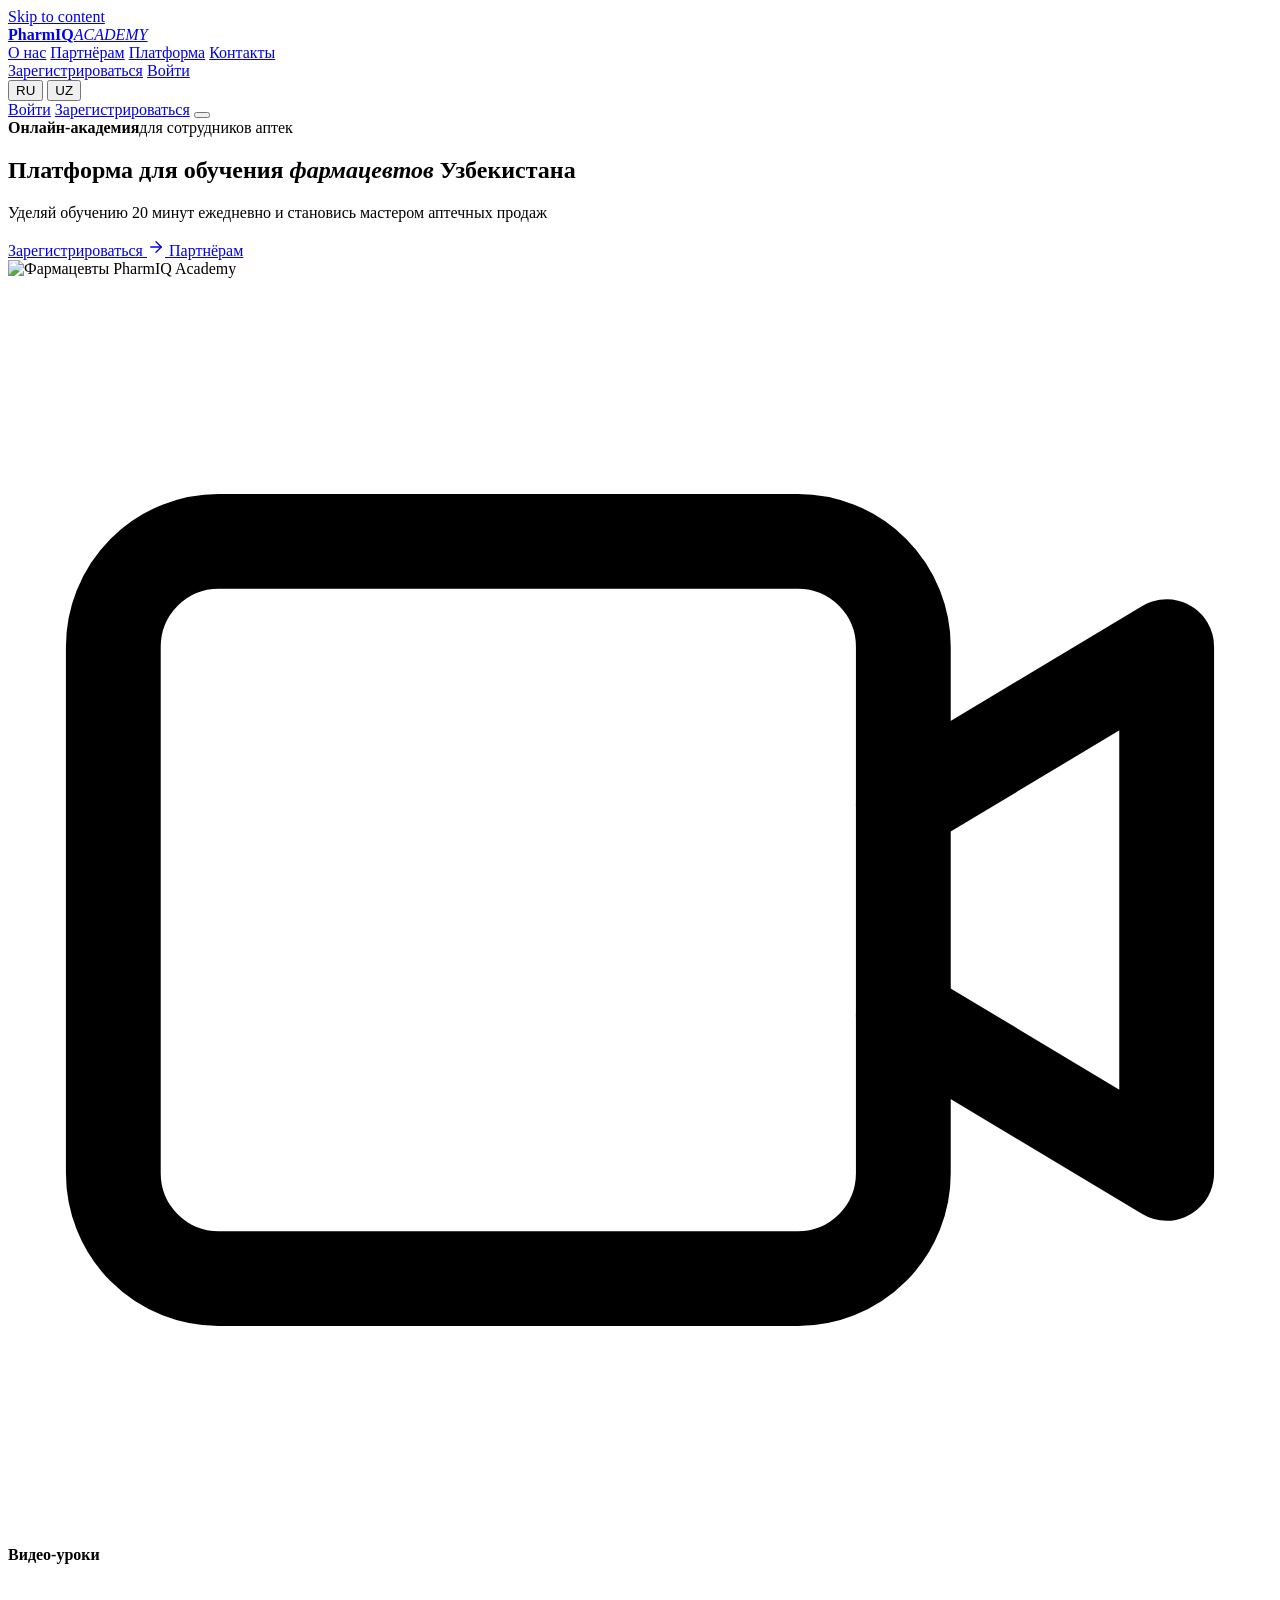
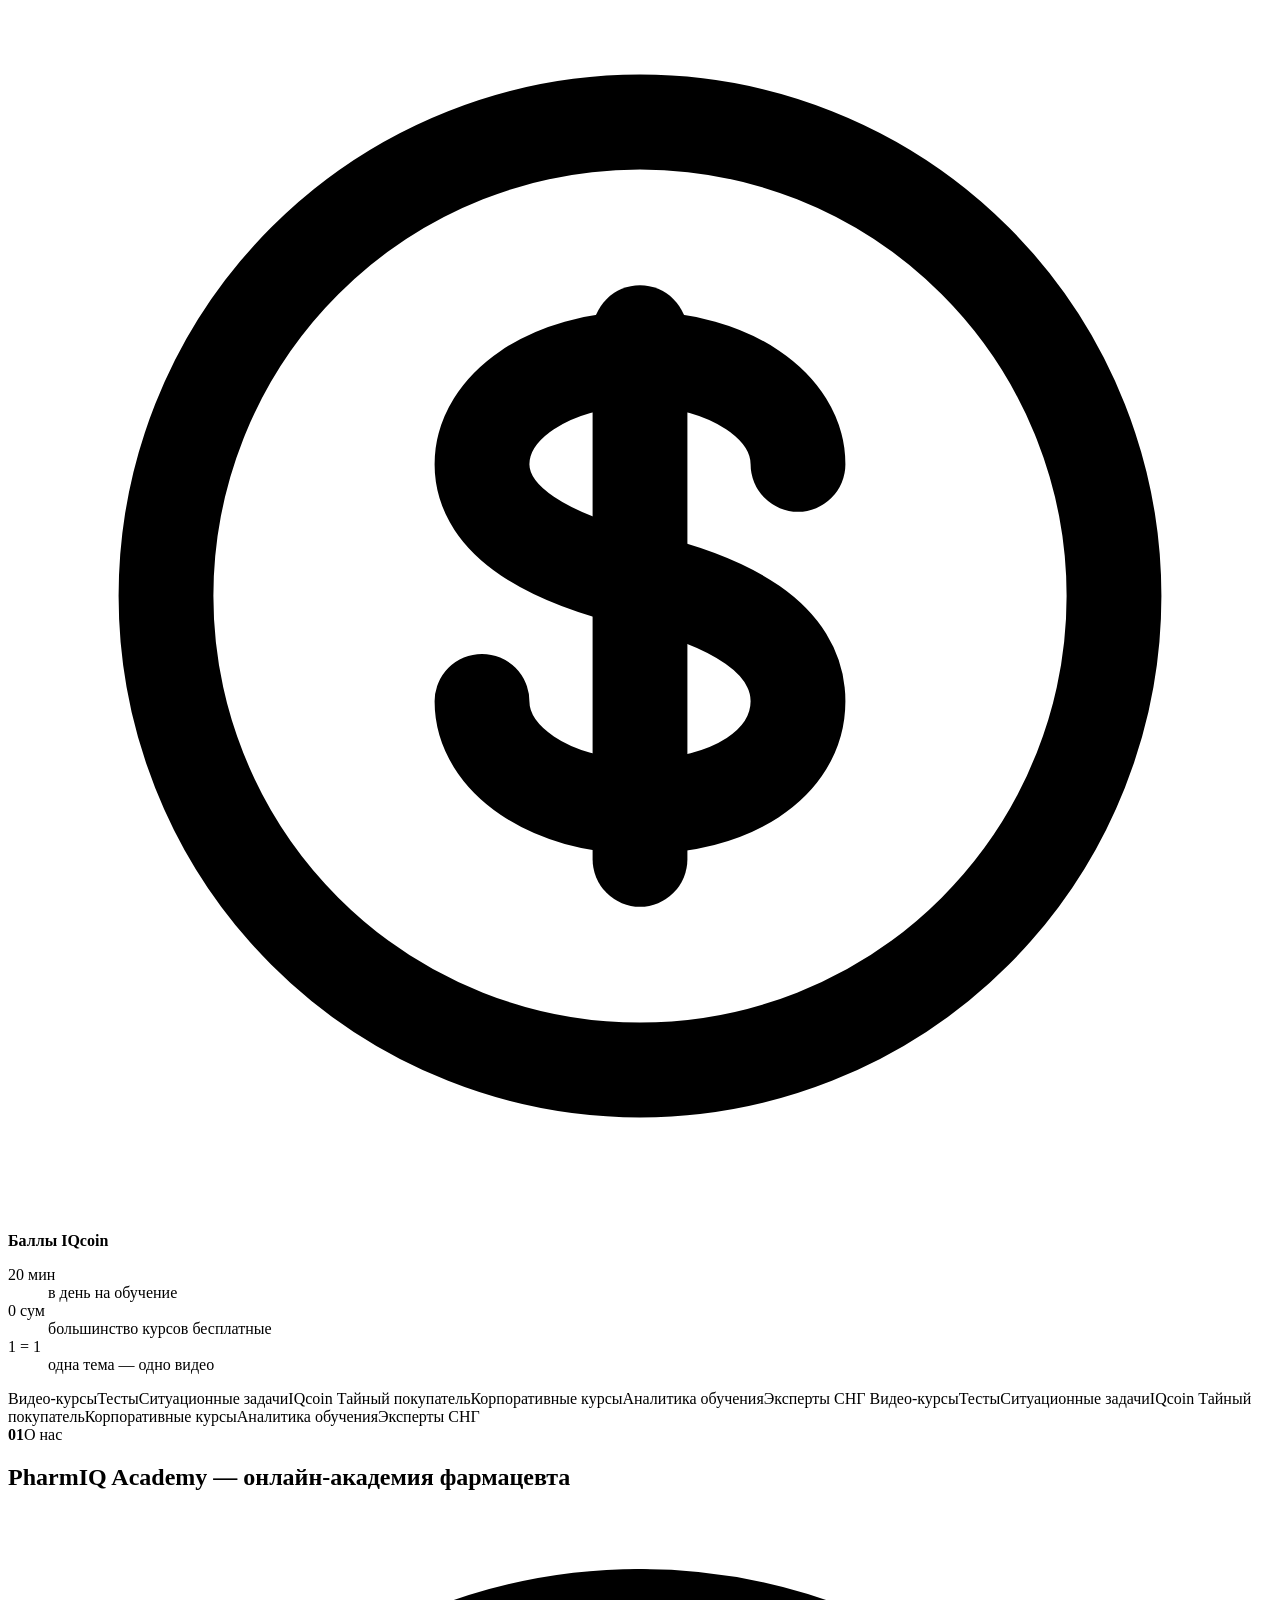
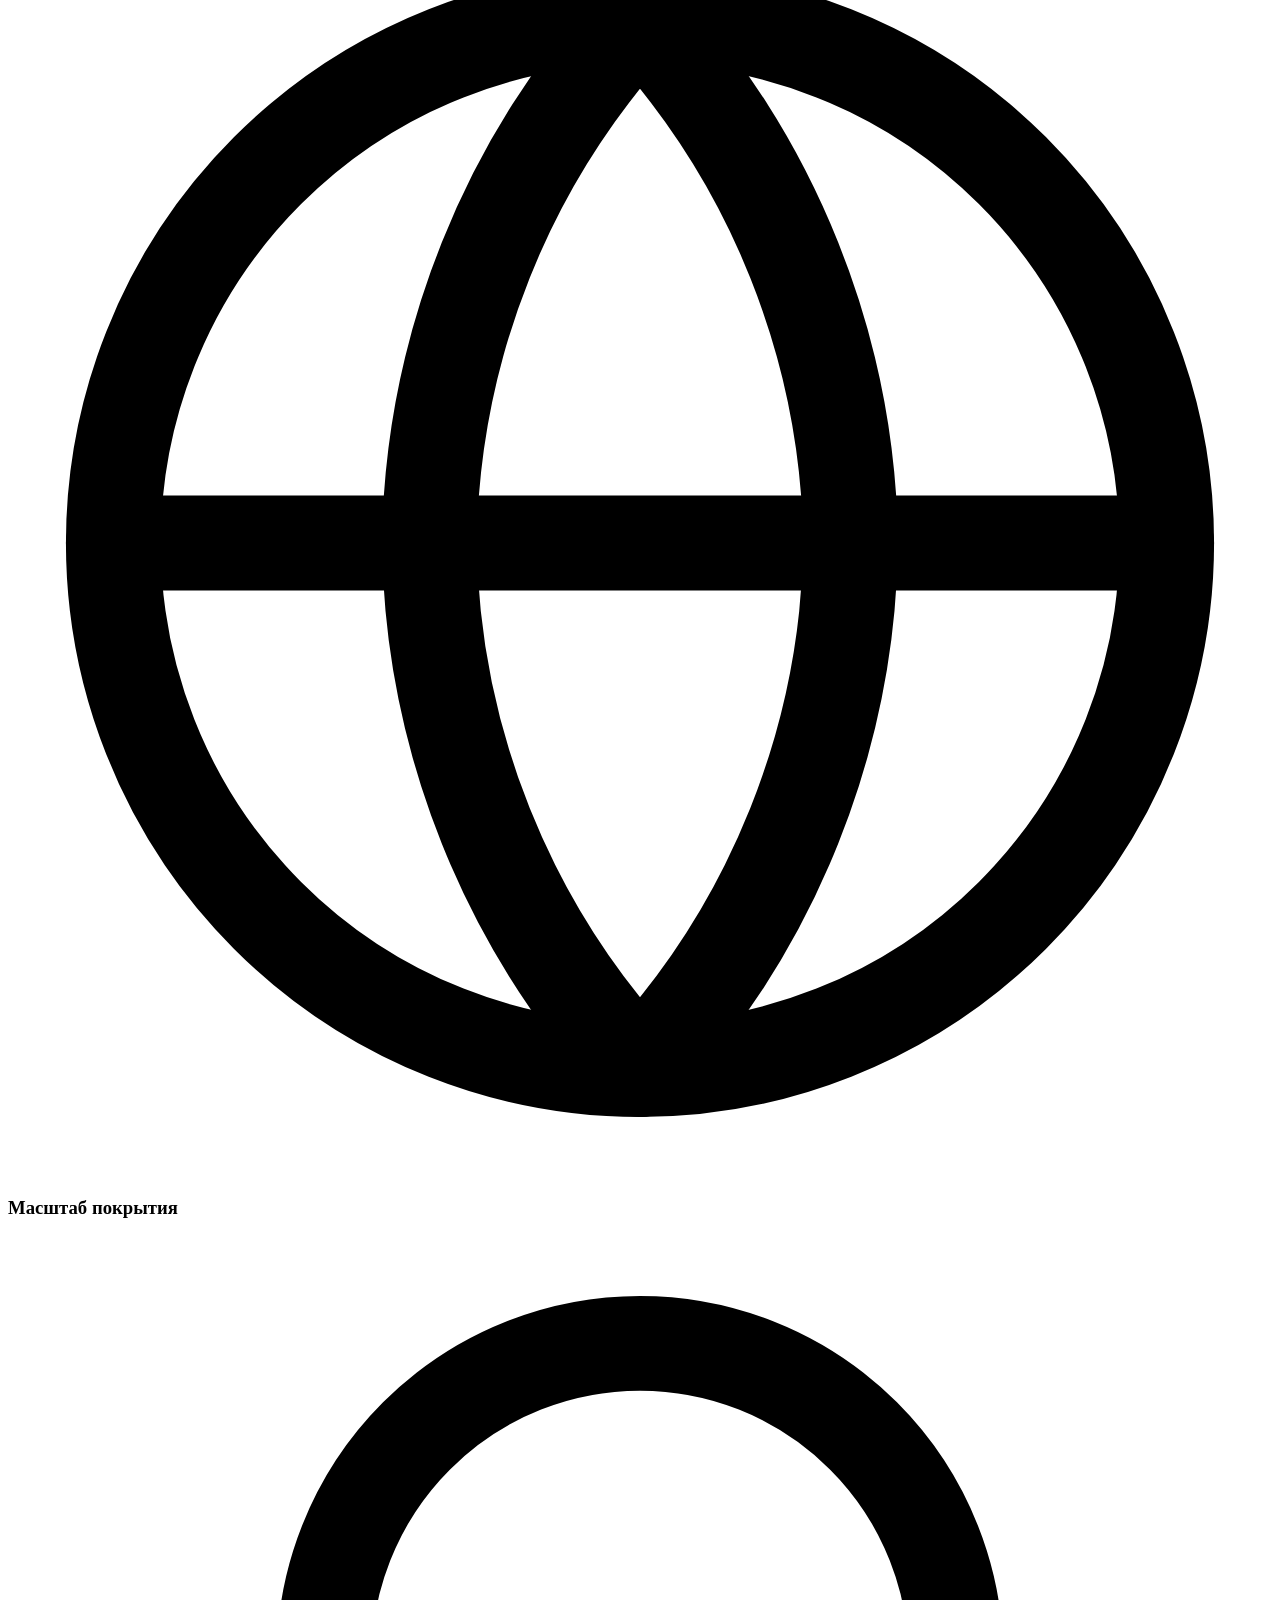
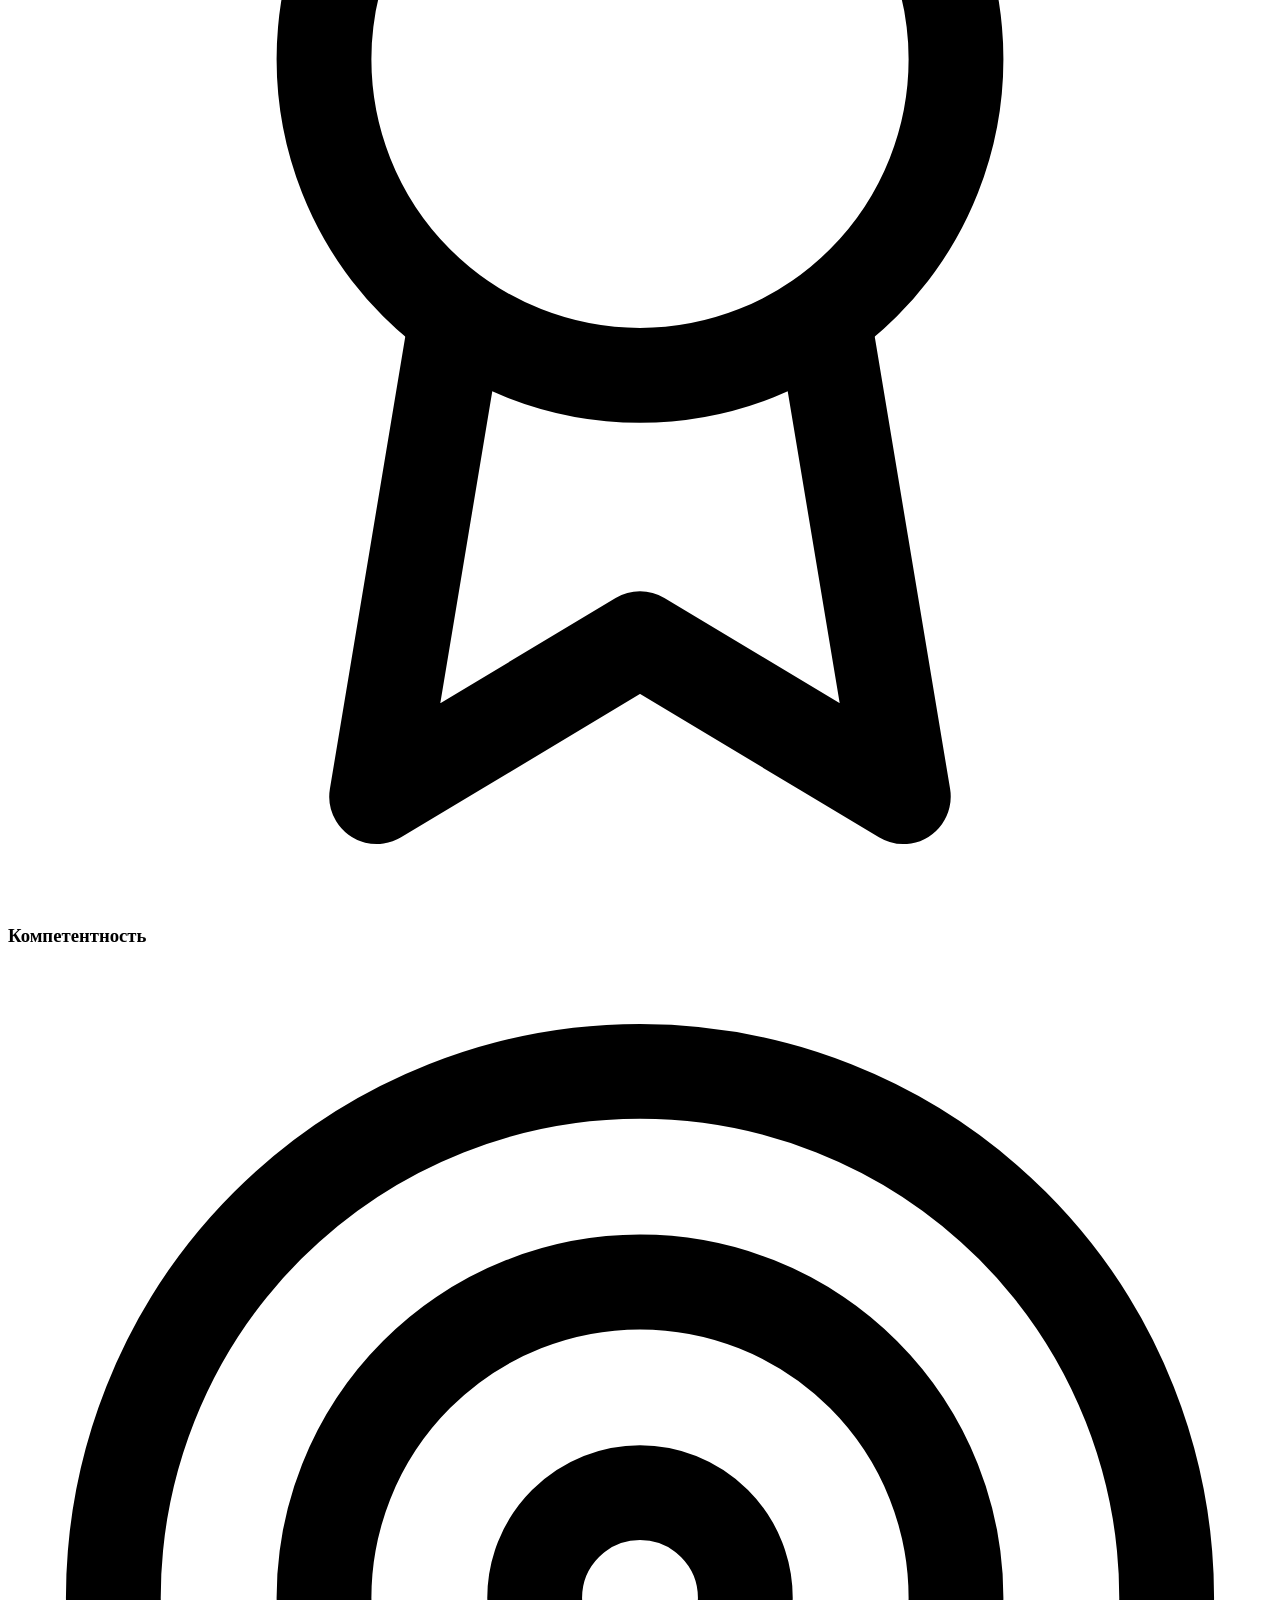
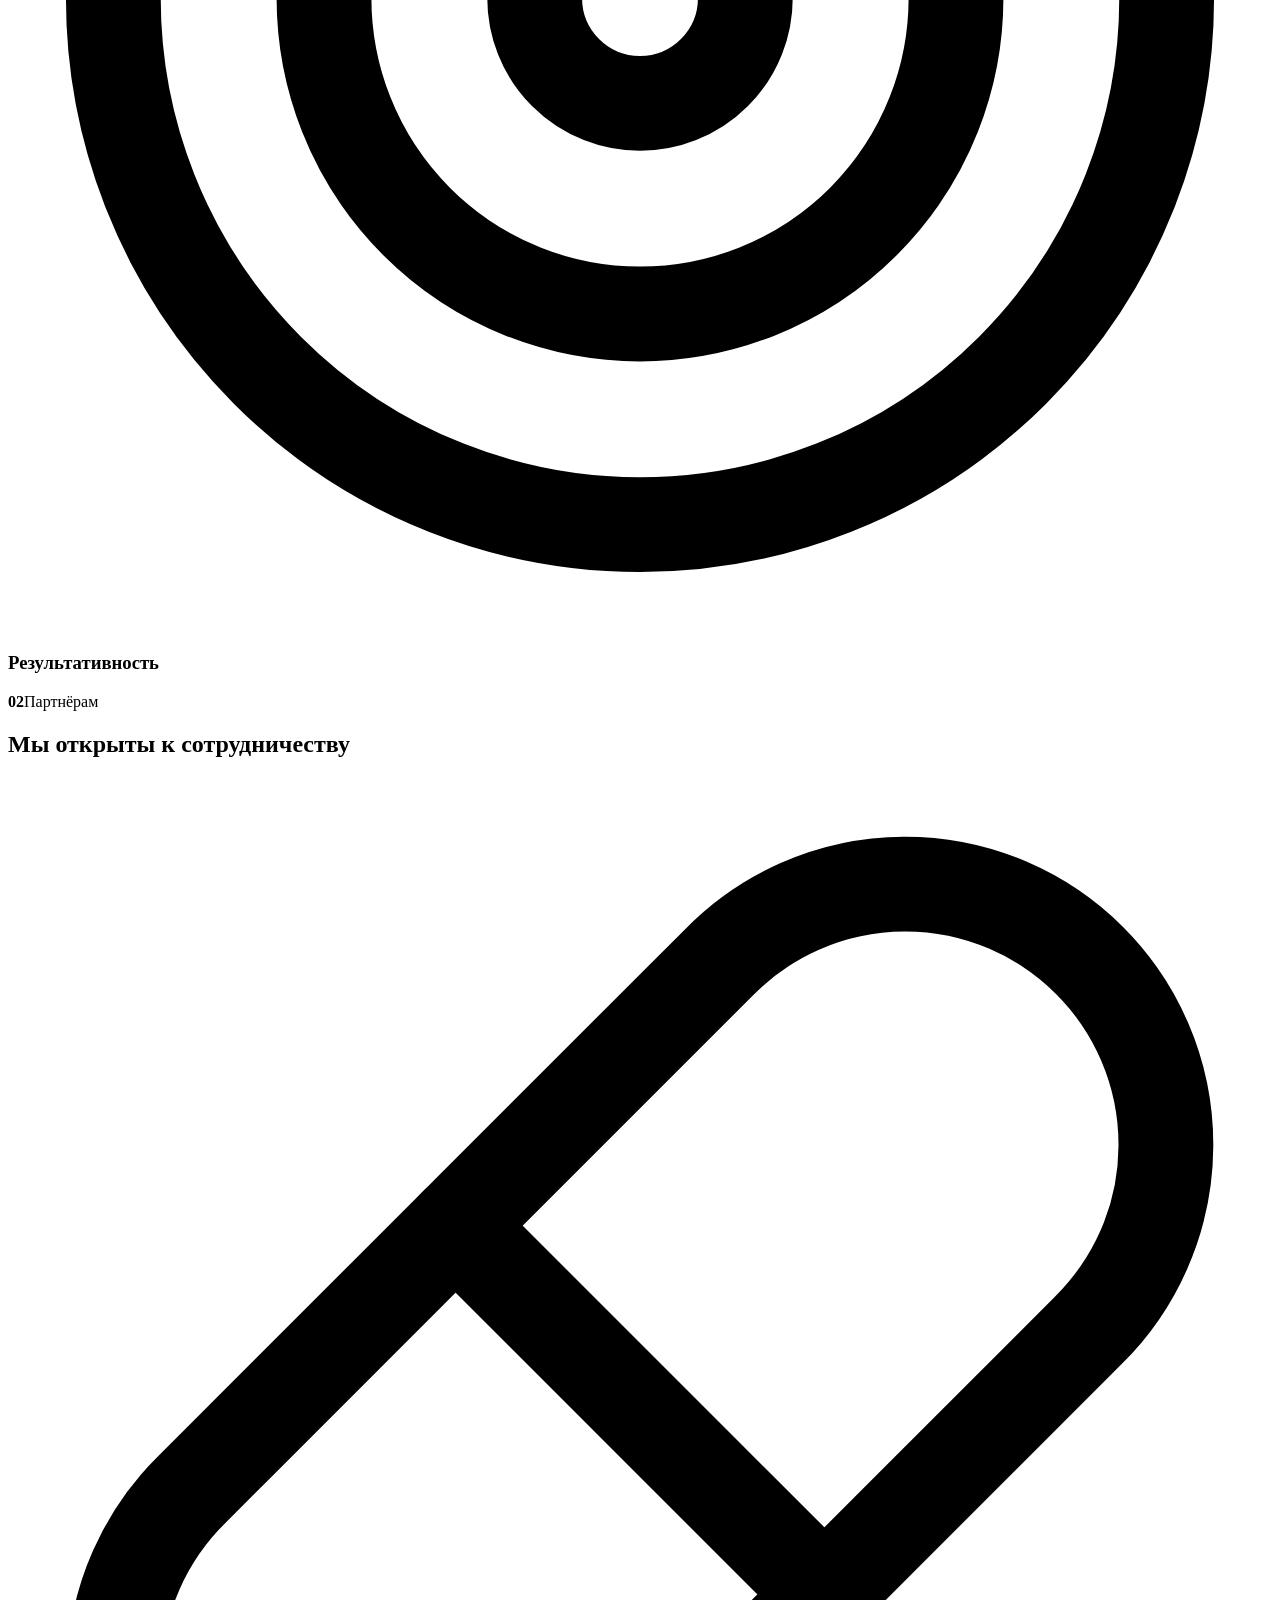
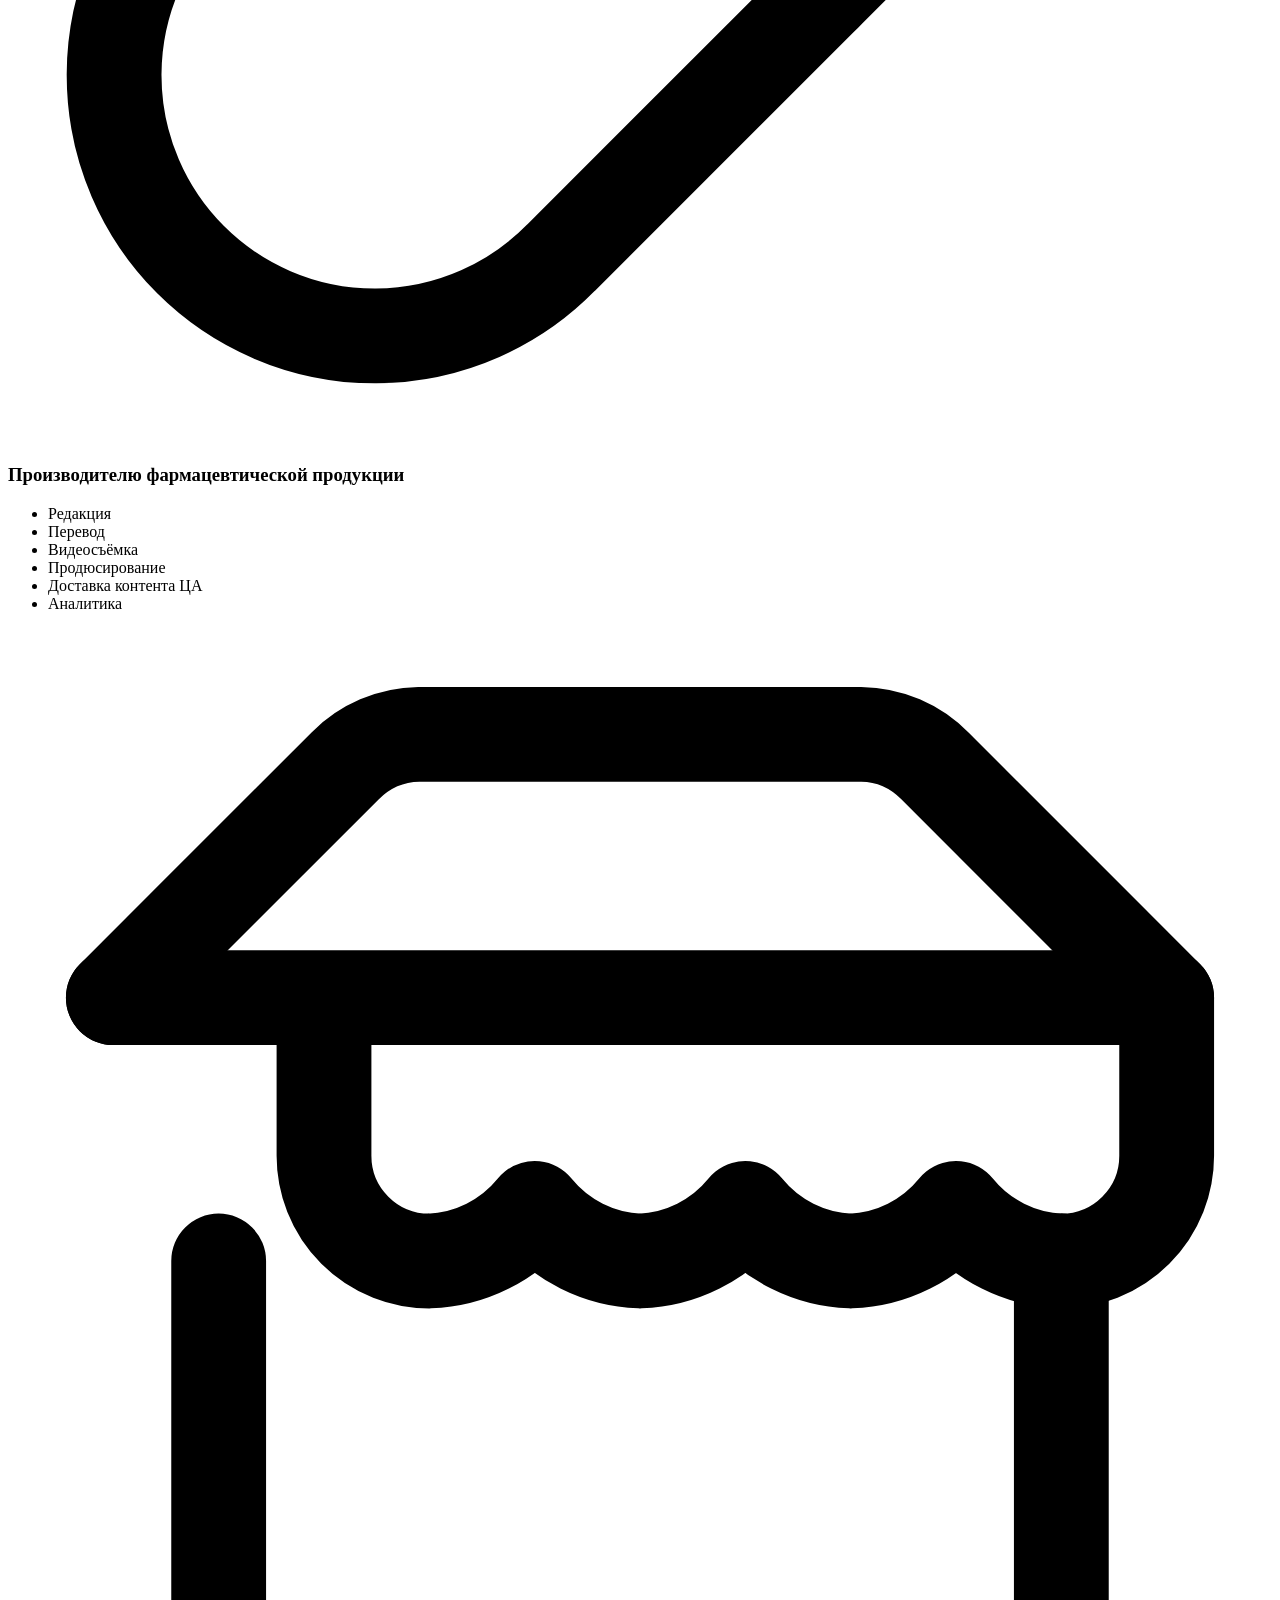
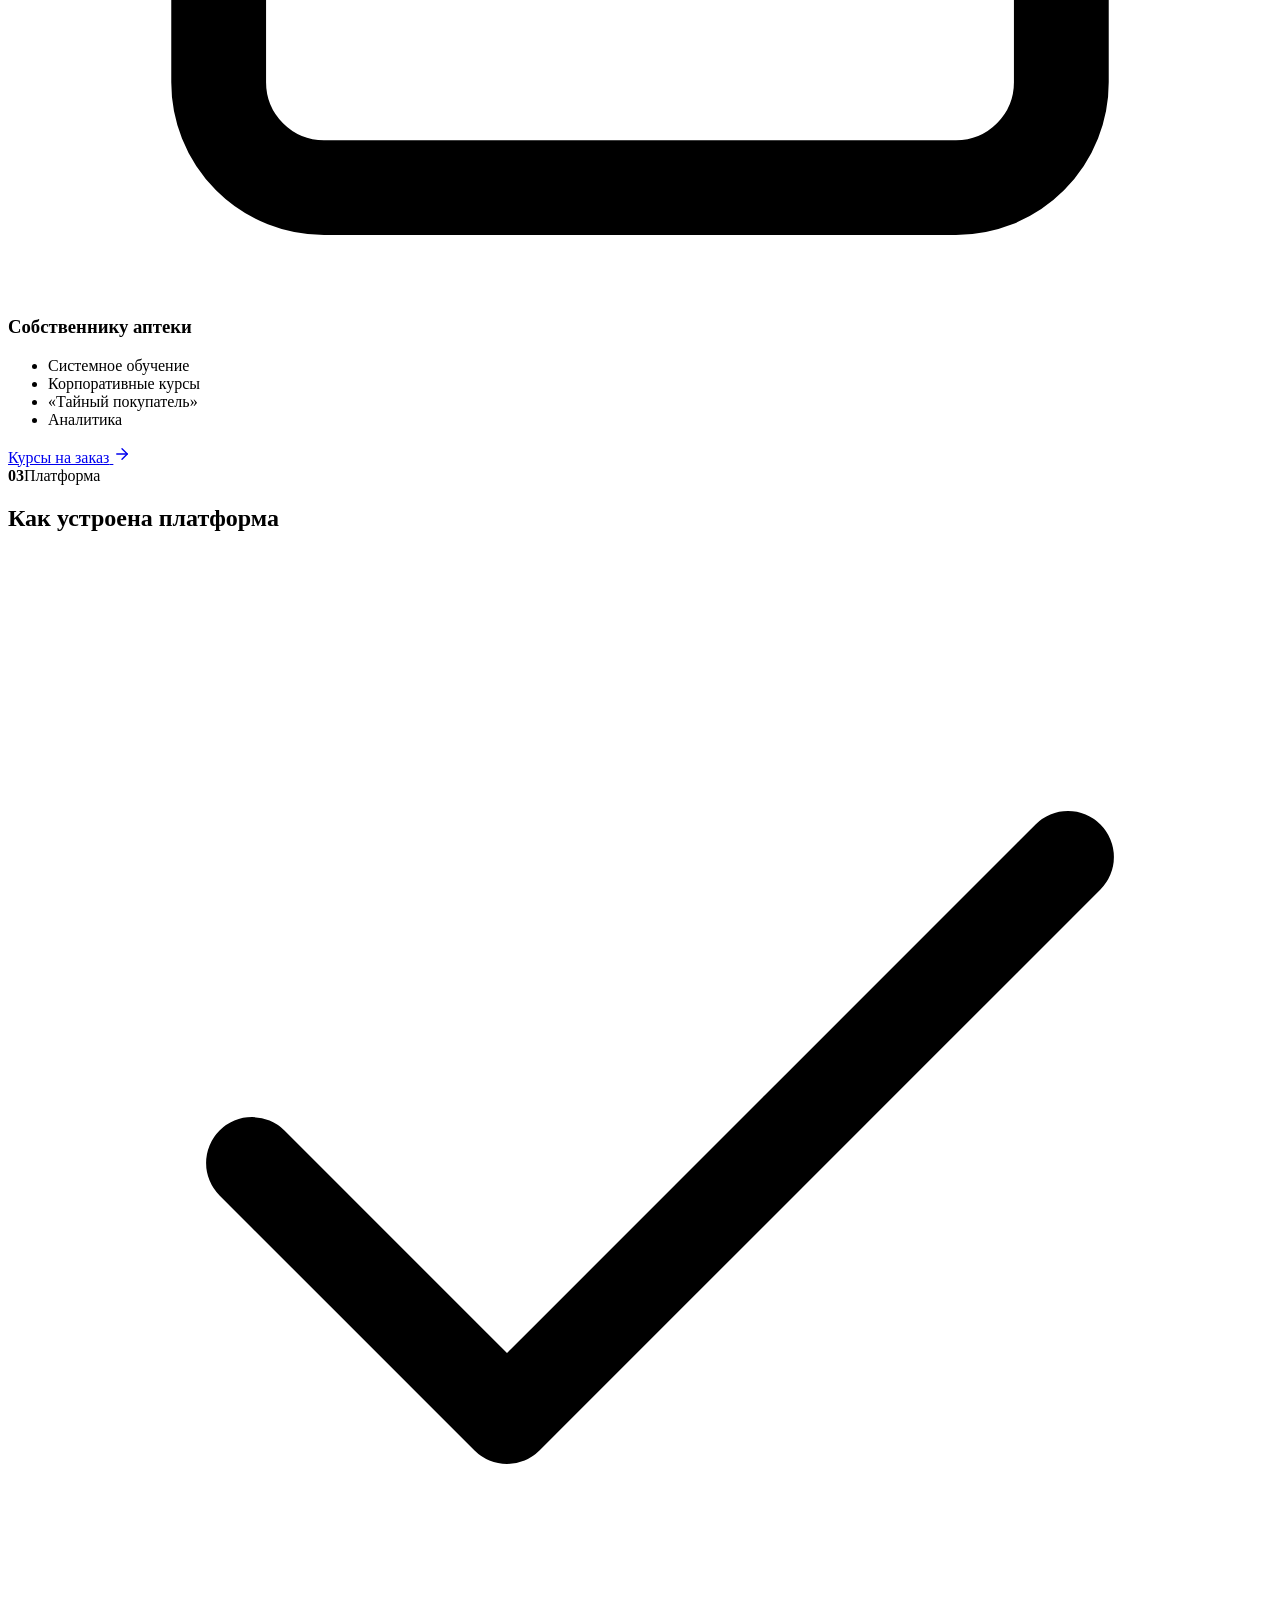
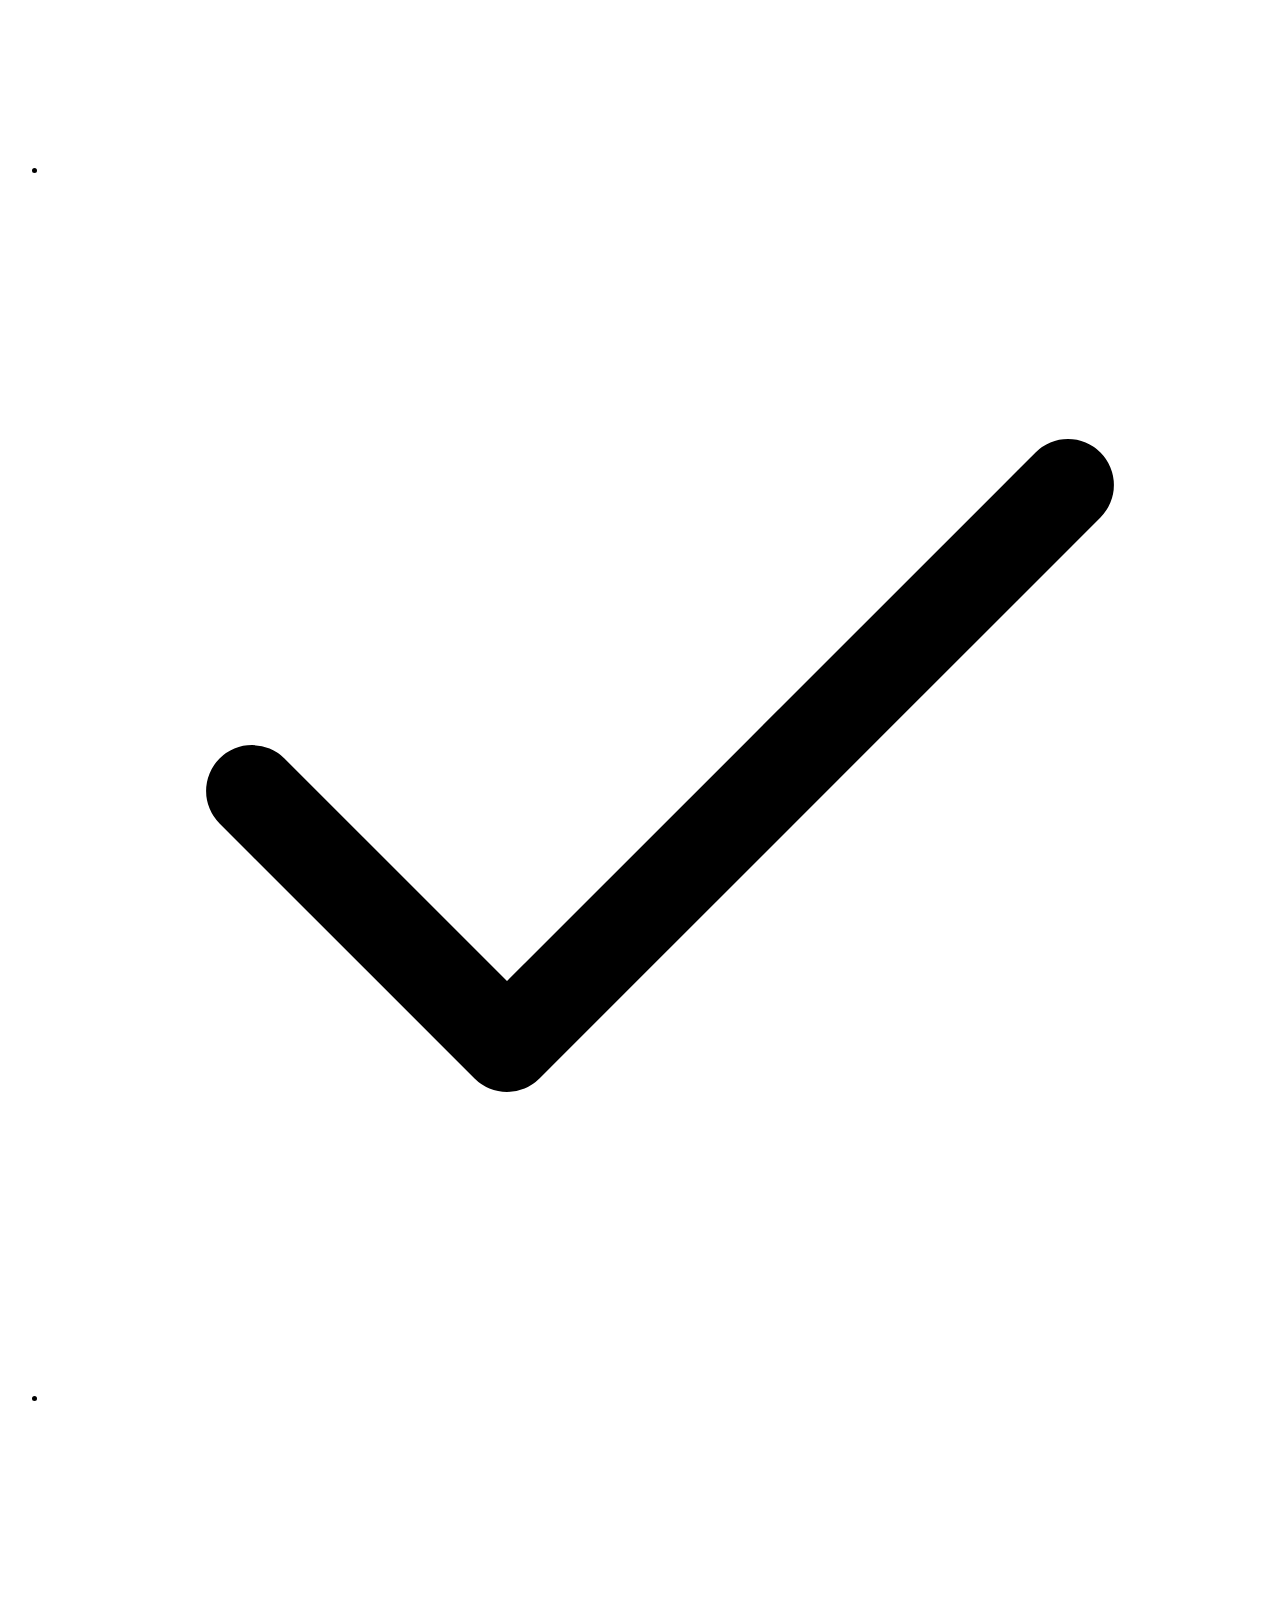
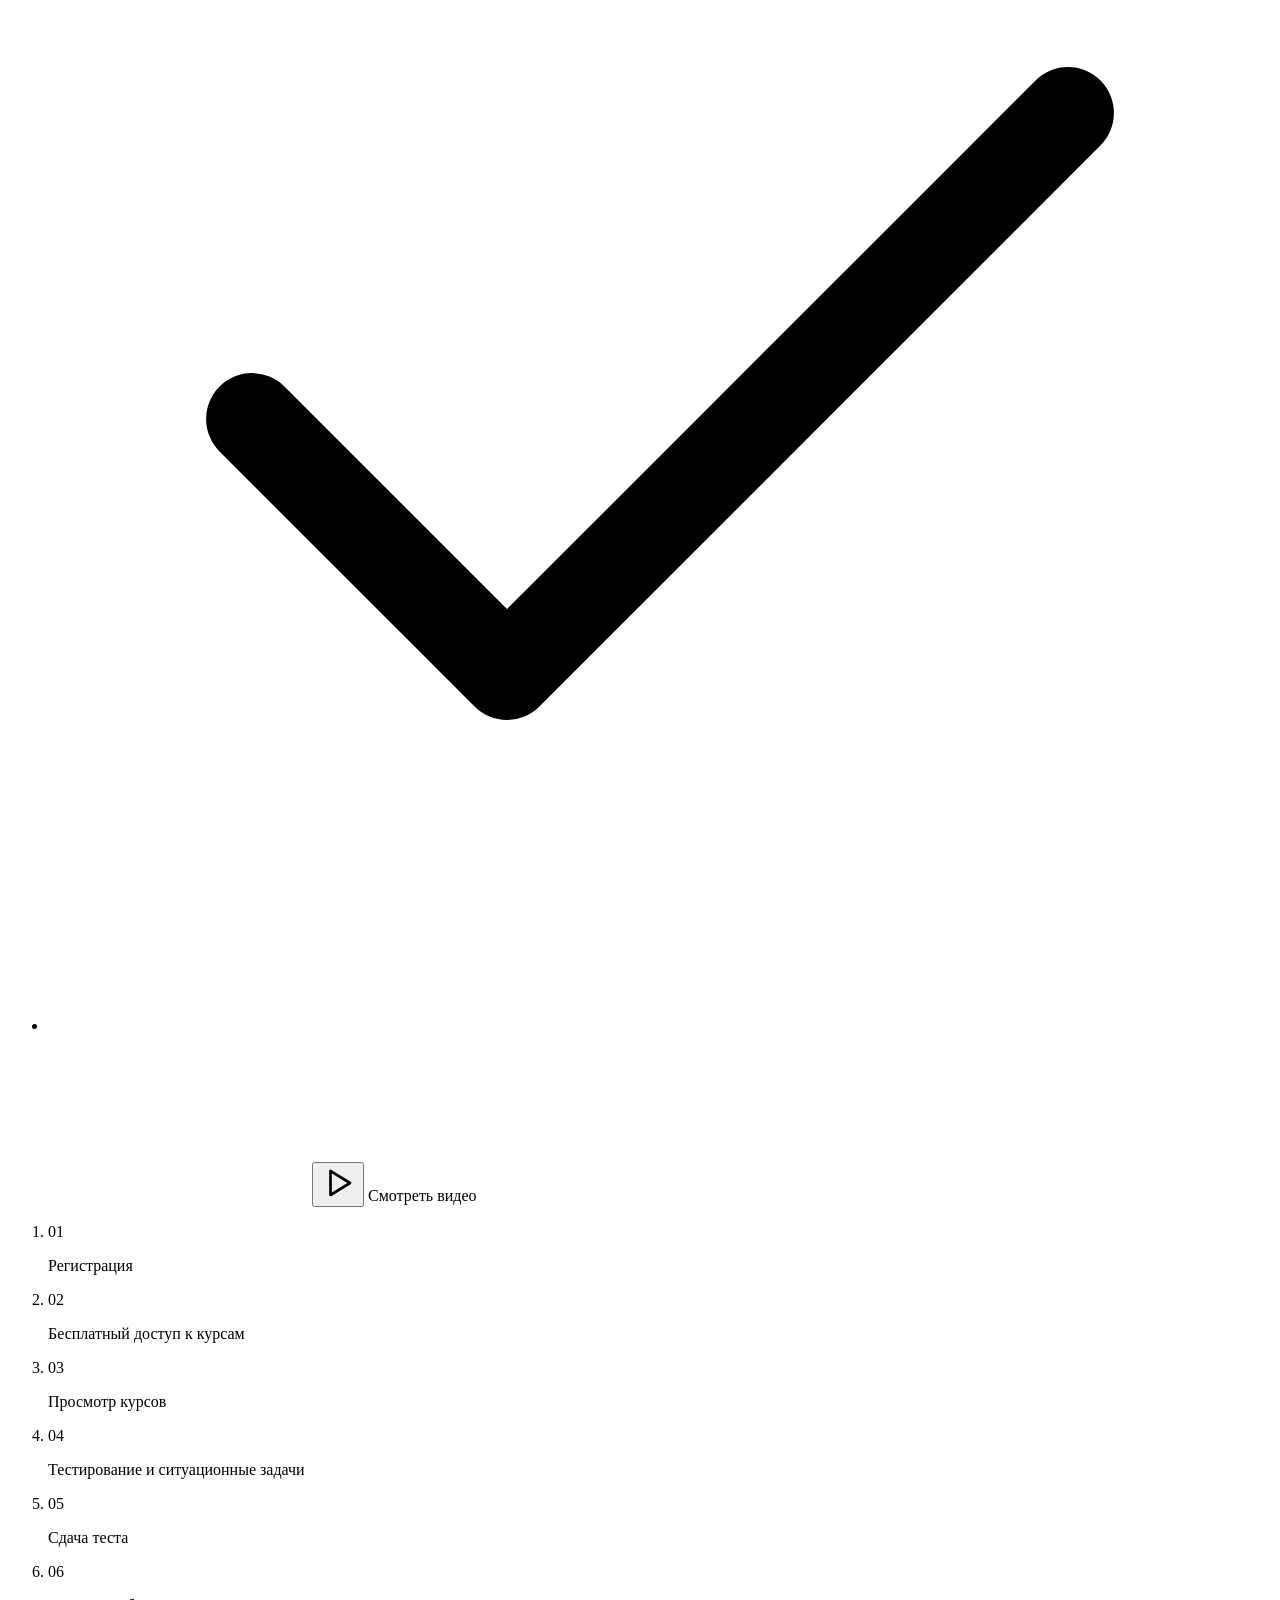
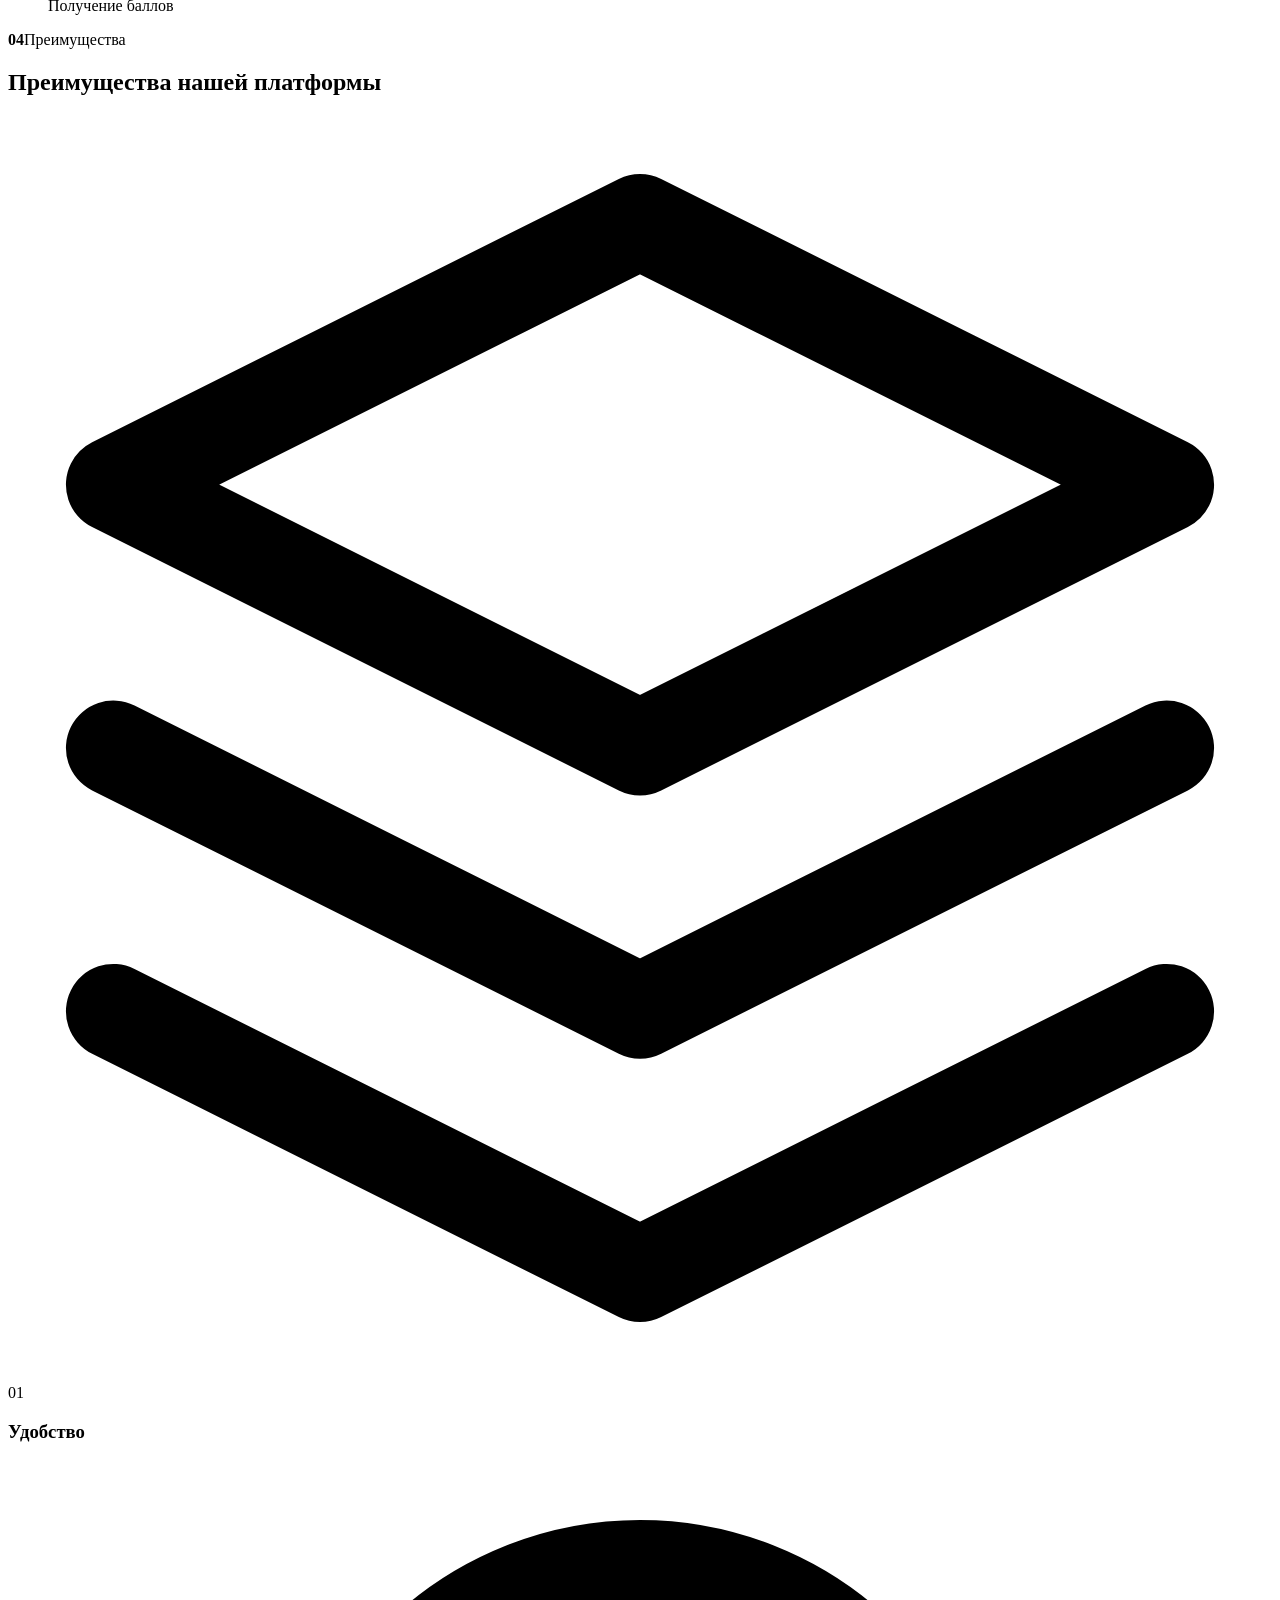
==== landing/index.html @ 782dbfab "Лендинг PharmIQ Academy: статичный сайт в landing/ Новый сайт вместо pharmiq.uz: весь контент старог" ====
<!DOCTYPE html>
<html lang="ru">
<head>
  <meta charset="UTF-8" />
  <meta name="viewport" content="width=device-width, initial-scale=1" />
  <title data-i18n="meta.title">PharmIQ Academy — платформа для обучения провизоров и фармацевтов Узбекистана</title>
  <meta name="description" data-i18n-attr="content:meta.desc" content="PharmIQ Academy — первая в Узбекистане онлайн-платформа для обучения сотрудников аптек. Бесплатные видео-курсы, тесты и баллы IQcoin." />
  <meta name="theme-color" content="#0B0B10" media="(prefers-color-scheme: dark)" />
  <meta name="theme-color" content="#F6F7FB" media="(prefers-color-scheme: light)" />
  <meta property="og:title" content="PharmIQ Academy" />
  <meta property="og:description" content="Платформа для обучения фармацевтов Узбекистана" />
  <meta property="og:image" content="/assets/img/og.jpg" />
  <link rel="icon" href="/favicon.ico" />
  <link rel="preconnect" href="https://fonts.googleapis.com" />
  <link rel="preconnect" href="https://fonts.gstatic.com" crossorigin />
  <link href="https://fonts.googleapis.com/css2?family=Onest:wght@500;600;700;800&family=Inter:wght@400;500;600;700&display=swap" rel="stylesheet" />
  <link rel="stylesheet" href="/assets/css/style.css" />
</head>
<body>
  <a class="skip" href="#main">Skip to content</a>

  <header class="header" id="top">
    <div class="container header__inner">
      <a class="logo" href="/" aria-label="PharmIQ Academy">
        <span class="mark" style="--mw:30px;--mh:29px" aria-hidden="true"></span>
        <span class="logo__text"><b>PharmIQ</b><i>ACADEMY</i></span>
      </a>

      <nav class="nav" id="nav" data-i18n-attr="aria-label:footer.nav" aria-label="Разделы">
        <a href="#about" data-i18n="nav.about">О нас</a>
        <a href="#partners" data-i18n="nav.partners">Партнёрам</a>
        <a href="#platform" data-i18n="nav.platform">Платформа</a>
        <a href="#contacts" data-i18n="nav.contacts">Контакты</a>
        <div class="nav__mobile-extra">
          <a class="btn btn--brand" href="https://go.pharmiq.uz/register" data-auth="register" data-i18n="nav.register">Зарегистрироваться</a>
          <a class="btn btn--ghost" href="https://go.pharmiq.uz/login" data-auth="login" data-i18n="nav.login">Войти</a>
        </div>
      </nav>

      <div class="header__right">
        <div class="lang" role="group" aria-label="Language">
          <button type="button" data-lang="ru">RU</button>
          <button type="button" data-lang="uz">UZ</button>
        </div>
        <a class="header__login" href="https://go.pharmiq.uz/login" data-auth="login" data-i18n="nav.login">Войти</a>
        <a class="btn btn--brand btn--sm header__cta" href="https://go.pharmiq.uz/register" data-auth="register" data-i18n="nav.register">Зарегистрироваться</a>
        <button class="burger" type="button" aria-controls="nav" aria-expanded="false" data-i18n-attr="aria-label:nav.menu" aria-label="Меню"><span></span><span></span><span></span></button>
      </div>
    </div>
  </header>

  <main id="main">
    <!-- HERO -->
    <section class="hero">
      <span class="blob blob--a" aria-hidden="true"></span>
      <span class="blob blob--b" aria-hidden="true"></span>
      <div class="container">
        <div class="hero__grid">
          <div class="hero__copy">
            <span class="kicker"><b data-i18n="hero.pill">Онлайн-академия</b><span data-i18n="hero.kicker2">для сотрудников аптек</span></span>
            <h1>
              <span data-i18n="hero.title.a">Платформа для обучения</span>
              <em data-i18n="hero.title.b">фармацевтов</em>
              <span data-i18n="hero.title.c">Узбекистана</span>
            </h1>
            <p class="hero__desc" data-i18n="hero.desc">Уделяй обучению 20 минут ежедневно и становись мастером аптечных продаж</p>
            <div class="hero__actions">
              <a class="btn btn--brand btn--lg" href="https://go.pharmiq.uz/register" data-auth="register">
                <span data-i18n="nav.register">Зарегистрироваться</span>
                <svg width="18" height="18" viewBox="0 0 24 24" fill="none" stroke="currentColor" stroke-width="1.8" stroke-linecap="round" stroke-linejoin="round" aria-hidden="true"><path d="M5 12h14"/><path d="m12 5 7 7-7 7"/></svg>
              </a>
              <a class="btn btn--ghost btn--lg" href="#partners" data-i18n="hero.cta2">Партнёрам</a>
            </div>
          </div>

          <div class="hero__visual">
            <span class="hero__halo" aria-hidden="true"></span>
            <div class="hero__photo"><img src="/assets/img/hero.webp" alt="Фармацевты PharmIQ Academy" width="1200" height="840" fetchpriority="high" /></div>
            <span class="float float--a">
              <i class="float__icon float__icon--green"><svg viewBox="0 0 24 24" fill="none" stroke="currentColor" stroke-width="1.8" stroke-linecap="round" stroke-linejoin="round" aria-hidden="true"><rect x="2" y="5" width="15" height="14" rx="2"/><path d="m17 10 5-3v10l-5-3"/></svg></i>
              <b data-i18n="hero.chip1">Видео-уроки</b>
            </span>
            <span class="float float--b">
              <i class="float__icon float__icon--blue"><svg viewBox="0 0 24 24" fill="none" stroke="currentColor" stroke-width="1.8" stroke-linecap="round" stroke-linejoin="round" aria-hidden="true"><circle cx="12" cy="12" r="9"/><path d="M12 7v10"/><path d="M15 9.5c0-1.1-1.3-2-3-2s-3 .9-3 2 1.3 1.8 3 2.2 3 1.1 3 2.3-1.3 2-3 2-3-.9-3-2"/></svg></i>
              <b data-i18n="hero.chip2">Баллы IQcoin</b>
            </span>
          </div>
        </div>

        <dl class="stats">
          <div><dt data-i18n="stat1.v">20 мин</dt><dd data-i18n="stat1.l">в день на обучение</dd></div>
          <div><dt data-i18n="stat2.v">0 сум</dt><dd data-i18n="stat2.l">большинство курсов бесплатные</dd></div>
          <div><dt data-i18n="stat3.v">1 = 1</dt><dd data-i18n="stat3.l">одна тема — одно видео</dd></div>
        </dl>
      </div>
    </section>

    <!-- MARQUEE -->
    <div class="marquee" aria-hidden="true">
      <div class="marquee__track">
        <span data-i18n="mq1">Видео-курсы</span><span data-i18n="mq2">Тесты</span><span data-i18n="mq3">Ситуационные задачи</span><span data-i18n="mq4">IQcoin</span>
        <span data-i18n="mq5">Тайный покупатель</span><span data-i18n="mq6">Корпоративные курсы</span><span data-i18n="mq7">Аналитика обучения</span><span data-i18n="mq8">Эксперты СНГ</span>
        <span data-i18n="mq1">Видео-курсы</span><span data-i18n="mq2">Тесты</span><span data-i18n="mq3">Ситуационные задачи</span><span data-i18n="mq4">IQcoin</span>
        <span data-i18n="mq5">Тайный покупатель</span><span data-i18n="mq6">Корпоративные курсы</span><span data-i18n="mq7">Аналитика обучения</span><span data-i18n="mq8">Эксперты СНГ</span>
      </div>
    </div>

    <!-- ABOUT -->
    <section class="section" id="about">
      <div class="container">
        <div class="split reveal">
          <div>
            <span class="eyebrow"><b>01</b><span data-i18n="about.eyebrow">О нас</span></span>
            <h2 data-i18n="about.title">PharmIQ Academy — онлайн-академия фармацевта</h2>
          </div>
          <p class="lead" data-i18n="about.lead"></p>
        </div>

        <div class="cards-3">
          <article class="card reveal">
            <span class="card__icon"><svg viewBox="0 0 24 24" fill="none" stroke="currentColor" stroke-width="1.8" stroke-linecap="round" stroke-linejoin="round" aria-hidden="true"><circle cx="12" cy="12" r="10"/><path d="M2 12h20"/><path d="M12 2a15 15 0 0 1 4 10 15 15 0 0 1-4 10 15 15 0 0 1-4-10 15 15 0 0 1 4-10z"/></svg></span>
            <h3 data-i18n="about.c1.title">Масштаб покрытия</h3>
            <p data-i18n="about.c1.text"></p>
          </article>
          <article class="card reveal">
            <span class="card__icon"><svg viewBox="0 0 24 24" fill="none" stroke="currentColor" stroke-width="1.8" stroke-linecap="round" stroke-linejoin="round" aria-hidden="true"><circle cx="12" cy="8" r="6"/><path d="M15.5 13 17 22l-5-3-5 3 1.5-9"/></svg></span>
            <h3 data-i18n="about.c2.title">Компетентность</h3>
            <p data-i18n="about.c2.text"></p>
          </article>
          <article class="card reveal">
            <span class="card__icon"><svg viewBox="0 0 24 24" fill="none" stroke="currentColor" stroke-width="1.8" stroke-linecap="round" stroke-linejoin="round" aria-hidden="true"><circle cx="12" cy="12" r="10"/><circle cx="12" cy="12" r="6"/><circle cx="12" cy="12" r="2"/></svg></span>
            <h3 data-i18n="about.c3.title">Результативность</h3>
            <p data-i18n="about.c3.text"></p>
          </article>
        </div>
      </div>
    </section>

    <!-- PARTNERS -->
    <section class="section section--panel" id="partners">
      <div class="container">
        <div class="section__head reveal">
          <span class="eyebrow"><b>02</b><span data-i18n="partners.eyebrow">Партнёрам</span></span>
          <h2 data-i18n="partners.title">Мы открыты к сотрудничеству</h2>
          <p class="lead" data-i18n="partners.desc"></p>
        </div>

        <div class="offers">
          <article class="offer offer--brand reveal">
            <span class="offer__blob" aria-hidden="true"></span>
            <div class="offer__head">
              <span class="offer__icon"><svg viewBox="0 0 24 24" fill="none" stroke="currentColor" stroke-width="1.8" stroke-linecap="round" stroke-linejoin="round" aria-hidden="true"><path d="m10.5 20.5 10-10a4.95 4.95 0 1 0-7-7l-10 10a4.95 4.95 0 1 0 7 7Z"/><path d="m8.5 8.5 7 7"/></svg></span>
              <h3 data-i18n="partners.tab1">Производителю фармацевтической продукции</h3>
            </div>
            <p data-i18n="partners.text1"></p>
            <ul class="tags">
              <li data-i18n="p1.i1">Редакция</li><li data-i18n="p1.i2">Перевод</li><li data-i18n="p1.i3">Видеосъёмка</li>
              <li data-i18n="p1.i4">Продюсирование</li><li data-i18n="p1.i5">Доставка контента ЦА</li><li data-i18n="p1.i6">Аналитика</li>
            </ul>
          </article>

          <article class="offer reveal">
            <div class="offer__head">
              <span class="offer__icon"><svg viewBox="0 0 24 24" fill="none" stroke="currentColor" stroke-width="1.8" stroke-linecap="round" stroke-linejoin="round" aria-hidden="true"><path d="m2 7 4.4-4.4A2 2 0 0 1 7.8 2h8.4a2 2 0 0 1 1.4.6L22 7"/><path d="M4 12v8a2 2 0 0 0 2 2h12a2 2 0 0 0 2-2v-8"/><path d="M2 7h20v3a2 2 0 0 1-2 2 2.7 2.7 0 0 1-2-1 2.7 2.7 0 0 1-2 1 2.7 2.7 0 0 1-2-1 2.7 2.7 0 0 1-2 1 2.7 2.7 0 0 1-2-1 2.7 2.7 0 0 1-2 1 2 2 0 0 1-2-2V7"/></svg></span>
              <h3 data-i18n="partners.tab2">Собственнику аптеки</h3>
            </div>
            <p data-i18n="partners.text2"></p>
            <ul class="tags">
              <li data-i18n="p2.i1">Системное обучение</li><li data-i18n="p2.i2">Корпоративные курсы</li>
              <li data-i18n="p2.i3">«Тайный покупатель»</li><li data-i18n="p2.i4">Аналитика</li>
            </ul>
          </article>
        </div>

        <div class="reveal">
          <a class="btn btn--brand btn--lg" href="#contacts">
            <span data-i18n="partners.cta">Курсы на заказ</span>
            <svg width="18" height="18" viewBox="0 0 24 24" fill="none" stroke="currentColor" stroke-width="1.8" stroke-linecap="round" stroke-linejoin="round" aria-hidden="true"><path d="M5 12h14"/><path d="m12 5 7 7-7 7"/></svg>
          </a>
        </div>
      </div>
    </section>

    <!-- PLATFORM -->
    <section class="section section--deep" id="platform">
      <div class="container">
        <div class="platform">
          <div class="reveal">
            <span class="eyebrow"><b>03</b><span data-i18n="platform.eyebrow">Платформа</span></span>
            <h2 data-i18n="platform.title">Как устроена платформа</h2>
            <ul class="checks">
              <li><i aria-hidden="true"><svg viewBox="0 0 24 24" fill="none" stroke="currentColor" stroke-width="1.8" stroke-linecap="round" stroke-linejoin="round"><path d="M20 6 9 17l-5-5"/></svg></i><span data-i18n="platform.d1"></span></li>
              <li><i aria-hidden="true"><svg viewBox="0 0 24 24" fill="none" stroke="currentColor" stroke-width="1.8" stroke-linecap="round" stroke-linejoin="round"><path d="M20 6 9 17l-5-5"/></svg></i><span data-i18n="platform.d2"></span></li>
              <li><i aria-hidden="true"><svg viewBox="0 0 24 24" fill="none" stroke="currentColor" stroke-width="1.8" stroke-linecap="round" stroke-linejoin="round"><path d="M20 6 9 17l-5-5"/></svg></i><span data-i18n="platform.d3"></span></li>
            </ul>
          </div>

          <div class="video reveal">
            <video id="promo" preload="none" playsinline>
              <source src="/assets/video/promo.mp4" type="video/mp4" />
            </video>
            <button class="video__play" type="button" data-i18n-attr="aria-label:platform.play" aria-label="Смотреть видео">
              <svg width="36" height="36" viewBox="0 0 24 24" fill="none" stroke="currentColor" stroke-width="1.8" stroke-linecap="round" stroke-linejoin="round" aria-hidden="true"><path d="M7 4v16l13-8z"/></svg>
            </button>
            <span class="video__label" data-i18n="platform.play">Смотреть видео</span>
          </div>
        </div>

        <ol class="steps">
          <li class="reveal"><span>01</span><p data-i18n="platform.s1">Регистрация</p></li>
          <li class="reveal"><span>02</span><p data-i18n="platform.s2">Бесплатный доступ к курсам</p></li>
          <li class="reveal"><span>03</span><p data-i18n="platform.s3">Просмотр курсов</p></li>
          <li class="reveal"><span>04</span><p data-i18n="platform.s4">Тестирование и ситуационные задачи</p></li>
          <li class="reveal"><span>05</span><p data-i18n="platform.s5">Сдача теста</p></li>
          <li class="reveal step--brand"><span>06</span><p data-i18n="platform.s6">Получение баллов</p></li>
        </ol>
      </div>
    </section>

    <!-- BENEFITS -->
    <section class="section" id="benefits">
      <div class="container">
        <div class="section__head reveal">
          <span class="eyebrow"><b>04</b><span data-i18n="benefits.eyebrow">Преимущества</span></span>
          <h2 data-i18n="benefits.title">Преимущества нашей платформы</h2>
        </div>
        <div class="cards-3">
          <article class="benefit reveal">
            <div class="benefit__top">
              <span class="benefit__icon"><svg viewBox="0 0 24 24" fill="none" stroke="currentColor" stroke-width="1.8" stroke-linecap="round" stroke-linejoin="round" aria-hidden="true"><path d="m12 2 10 5-10 5L2 7Z"/><path d="m2 17 10 5 10-5"/><path d="m2 12 10 5 10-5"/></svg></span>
              <span class="benefit__num">01</span>
            </div>
            <h3 data-i18n="benefits.l1">Удобство</h3>
            <p data-i18n="benefits.t1"></p>
          </article>
          <article class="benefit reveal">
            <div class="benefit__top">
              <span class="benefit__icon"><svg viewBox="0 0 24 24" fill="none" stroke="currentColor" stroke-width="1.8" stroke-linecap="round" stroke-linejoin="round" aria-hidden="true"><circle cx="12" cy="8" r="6"/><path d="M15.5 13 17 22l-5-3-5 3 1.5-9"/></svg></span>
              <span class="benefit__num">02</span>
            </div>
            <h3 data-i18n="benefits.l2">Ценность</h3>
            <p data-i18n="benefits.t2"></p>
          </article>
          <article class="benefit reveal">
            <div class="benefit__top">
              <span class="benefit__icon"><svg viewBox="0 0 24 24" fill="none" stroke="currentColor" stroke-width="1.8" stroke-linecap="round" stroke-linejoin="round" aria-hidden="true"><circle cx="12" cy="12" r="9"/><path d="M12 7v10"/><path d="M15 9.5c0-1.1-1.3-2-3-2s-3 .9-3 2 1.3 1.8 3 2.2 3 1.1 3 2.3-1.3 2-3 2-3-.9-3-2"/></svg></span>
              <span class="benefit__num">03</span>
            </div>
            <h3 data-i18n="benefits.l3">Мотивация</h3>
            <p data-i18n="benefits.t3"></p>
          </article>
        </div>
      </div>
    </section>


    <!-- APP -->
    <section class="section section--tight" id="app">
      <div class="container">
        <div class="cta reveal">
          <span class="cta__blob" aria-hidden="true"></span>
          <div class="cta__text">
            <h2 data-i18n="cta.title">Начни учиться уже сегодня</h2>
            <p data-i18n="app.text"></p>
            <div class="stores">
              <a class="store" href="https://play.google.com/store/apps/details?id=uz.iqacademy.platform_app" target="_blank" rel="noopener">
                <svg width="20" height="22" viewBox="0 0 20 22" aria-hidden="true"><path fill="#34A853" d="M1 1.2 11.5 11 1 20.8c-.4-.2-.6-.7-.6-1.2V2.4c0-.5.2-1 .6-1.2Z"/><path fill="#FBBC04" d="m14.9 14.4-3.4-3.4 3.4-3.4 4 2.3c.8.5.8 1.7 0 2.2l-4 2.3Z"/><path fill="#EA4335" d="M11.5 11 1 20.8c.3.2.8.2 1.2 0l12.7-6.4-3.4-3.4Z"/><path fill="#4285F4" d="M11.5 11 14.9 7.6 2.2 1.2C1.8 1 1.3 1 1 1.2L11.5 11Z"/></svg>
                <span><small data-i18n="hero.gp.small">Скачать в</small><b>Google Play</b></span>
              </a>
              <a class="store" href="https://apps.apple.com/in/app/pharmiq/id6448833841" target="_blank" rel="noopener">
                <svg width="22" height="22" viewBox="0 0 24 24" aria-hidden="true"><path fill="currentColor" d="M16.37 12.67c-.02-2.28 1.86-3.38 1.95-3.43-1.06-1.55-2.71-1.77-3.3-1.79-1.4-.14-2.74.83-3.45.83-.71 0-1.81-.81-2.98-.79-1.53.02-2.94.89-3.73 2.26-1.59 2.76-.41 6.84 1.14 9.08.76 1.1 1.66 2.33 2.84 2.28 1.14-.05 1.57-.74 2.95-.74 1.38 0 1.77.74 2.97.71 1.23-.02 2-1.12 2.75-2.22.87-1.27 1.22-2.5 1.24-2.57-.03-.01-2.37-.91-2.38-3.61zM14.1 5.98c.63-.76 1.05-1.82.94-2.88-.91.04-2.01.6-2.66 1.36-.58.67-1.09 1.75-.95 2.79 1.01.08 2.04-.51 2.67-1.27z"/></svg>
                <span><small data-i18n="hero.as.small">Скачать в</small><b>App Store</b></span>
              </a>
            </div>
            <div class="qr">
              <picture><source srcset="/assets/img/qr.avif" type="image/avif" /><img src="/assets/img/qr.png" alt="QR" width="112" height="112" loading="lazy" /></picture>
              <p data-i18n="hero.qr"></p>
            </div>
          </div>
          <div class="cta__device">
            <div class="device">
              <span class="device__notch" aria-hidden="true"></span>
              <div class="device__screen">
                <span class="device__halo" aria-hidden="true"></span>
                <span class="device__mark"><span class="mark" style="--mw:48px;--mh:46px" aria-hidden="true"></span></span>
                <span class="logo__text logo__text--center"><b>PharmIQ</b><i>ACADEMY</i></span>
              </div>
            </div>
          </div>
        </div>
      </div>
    </section>

    <!-- CONTACTS -->
    <section class="section section--last" id="contacts">
      <div class="container contact">
        <div class="contact__info reveal">
          <span class="eyebrow"><b>05</b><span data-i18n="contact.heading">Контакты</span></span>
          <ul class="contact__list">
            <li>
              <span class="contact__icon"><svg viewBox="0 0 24 24" fill="none" stroke="currentColor" stroke-width="1.8" stroke-linecap="round" stroke-linejoin="round" aria-hidden="true"><path d="M22 16.9v3a2 2 0 0 1-2.2 2 19.8 19.8 0 0 1-8.6-3.1 19.5 19.5 0 0 1-6-6A19.8 19.8 0 0 1 2.1 4.2 2 2 0 0 1 4.1 2h3a2 2 0 0 1 2 1.7c.1.9.4 1.8.7 2.7a2 2 0 0 1-.5 2.1L8 9.8a16 16 0 0 0 6 6l1.3-1.3a2 2 0 0 1 2.1-.4c.9.3 1.8.6 2.7.7a2 2 0 0 1 1.7 2z"/></svg></span>
              <a href="tel:+998900276969">+998 90 027 69 69</a>
            </li>
            <li>
              <span class="contact__icon"><svg viewBox="0 0 24 24" fill="none" stroke="currentColor" stroke-width="1.8" stroke-linecap="round" stroke-linejoin="round" aria-hidden="true"><rect x="2" y="4" width="20" height="16" rx="2"/><path d="m22 7-10 6L2 7"/></svg></span>
              <a href="mailto:commerce@pharmiq.uz">commerce@pharmiq.uz</a>
            </li>
            <li>
              <span class="contact__icon"><svg viewBox="0 0 24 24" fill="none" stroke="currentColor" stroke-width="1.8" stroke-linecap="round" stroke-linejoin="round" aria-hidden="true"><path d="M20 10c0 6-8 12-8 12s-8-6-8-12a8 8 0 0 1 16 0Z"/><circle cx="12" cy="10" r="3"/></svg></span>
              <span data-i18n="contact.address">Akay City, блок 1, офис 9, Ташкент</span>
            </li>
          </ul>
          <p class="contact__social-label" data-i18n="contact.social">Мы в социальных сетях</p>
          <div class="socials">
            <a href="https://instagram.com/pharmiq.uz" target="_blank" rel="noopener" aria-label="Instagram"><svg viewBox="0 0 24 24" fill="none" stroke="currentColor" stroke-width="1.8" stroke-linecap="round" stroke-linejoin="round"><rect x="2" y="2" width="20" height="20" rx="5"/><circle cx="12" cy="12" r="4"/><path d="M17.5 6.5h.01"/></svg></a>
            <a href="https://www.facebook.com/pharmiqacademy/" target="_blank" rel="noopener" aria-label="Facebook"><svg viewBox="0 0 24 24" fill="none" stroke="currentColor" stroke-width="1.8" stroke-linecap="round" stroke-linejoin="round"><path d="M18 2h-3a5 5 0 0 0-5 5v3H7v4h3v8h4v-8h3l1-4h-4V7a1 1 0 0 1 1-1h3z"/></svg></a>
            <a href="https://www.linkedin.com/company/86668390/" target="_blank" rel="noopener" aria-label="LinkedIn"><svg viewBox="0 0 24 24" fill="currentColor"><path d="M4.5 3a2 2 0 1 1 0 4 2 2 0 0 1 0-4ZM3 9h3v12H3V9Zm6 0h3v1.7c.6-1 1.8-2 3.8-2 3.5 0 4.2 2.2 4.2 5.2V21h-3v-6.3c0-1.5 0-3.4-2.1-3.4S12 12.9 12 14.6V21H9V9Z"/></svg></a>
          </div>
        </div>

        <div class="contact__form reveal">
          <h2 data-i18n="contact.title">Оставить заявку</h2>
          <p data-i18n="contact.desc">Введите номер телефона, и мы свяжемся с вами</p>
          <form id="lead-form" novalidate>
            <label class="visually-hidden" for="phone" data-i18n="contact.placeholder">Введите номер телефона</label>
            <div class="field">
              <span class="field__prefix">+998</span>
              <input id="phone" name="phone" type="tel" inputmode="tel" autocomplete="tel" data-i18n-attr="placeholder:contact.placeholder" placeholder="Введите номер телефона" />
            </div>
            <button class="btn btn--brand btn--block" type="submit">
              <span data-i18n="contact.button">Отправить</span>
              <svg width="18" height="18" viewBox="0 0 24 24" fill="none" stroke="currentColor" stroke-width="1.8" stroke-linecap="round" stroke-linejoin="round" aria-hidden="true"><path d="M5 12h14"/><path d="m12 5 7 7-7 7"/></svg>
            </button>
            <p class="form__msg" role="status" aria-live="polite"></p>
          </form>
        </div>
      </div>
    </section>
  </main>

  <footer class="footer">
    <div class="container">
      <div class="footer__top">
        <div class="footer__brand">
          <span class="logo"><span class="mark" style="--mw:28px;--mh:27px" aria-hidden="true"></span><b class="footer__name">PharmIQ Academy</b></span>
          <p data-i18n="footer.tagline">Онлайн-академия для провизоров и фармацевтов Узбекистана</p>
        </div>
        <nav class="footer__nav" data-i18n-attr="aria-label:footer.nav" aria-label="Разделы">
          <a href="#about" data-i18n="nav.about">О нас</a>
          <a href="#partners" data-i18n="nav.partners">Партнёрам</a>
          <a href="#platform" data-i18n="nav.platform">Платформа</a>
          <a href="#contacts" data-i18n="nav.contacts">Контакты</a>
        </nav>
      </div>
      <div class="footer__bottom">
        <span>© <span data-year></span> <span data-i18n="footer.rights">PharmIQ Academy. Все права защищены</span></span>
        <span class="footer__links">
          <a href="/user-agreement.html" data-i18n="footer.terms">Пользовательское соглашение</a>
          <a href="/privacy.html" data-i18n="footer.loyalty">Программа лояльности</a>
          <a class="footer__up" href="#top"><span data-i18n="footer.top">Наверх</span><svg width="16" height="16" viewBox="0 0 24 24" fill="none" stroke="currentColor" stroke-width="1.8" stroke-linecap="round" stroke-linejoin="round" aria-hidden="true"><path d="m18 15-6-6-6 6"/></svg></a>
        </span>
      </div>
    </div>
  </footer>

  <script src="/assets/js/i18n.js"></script>
  <script src="/assets/js/main.js"></script>
</body>
</html>
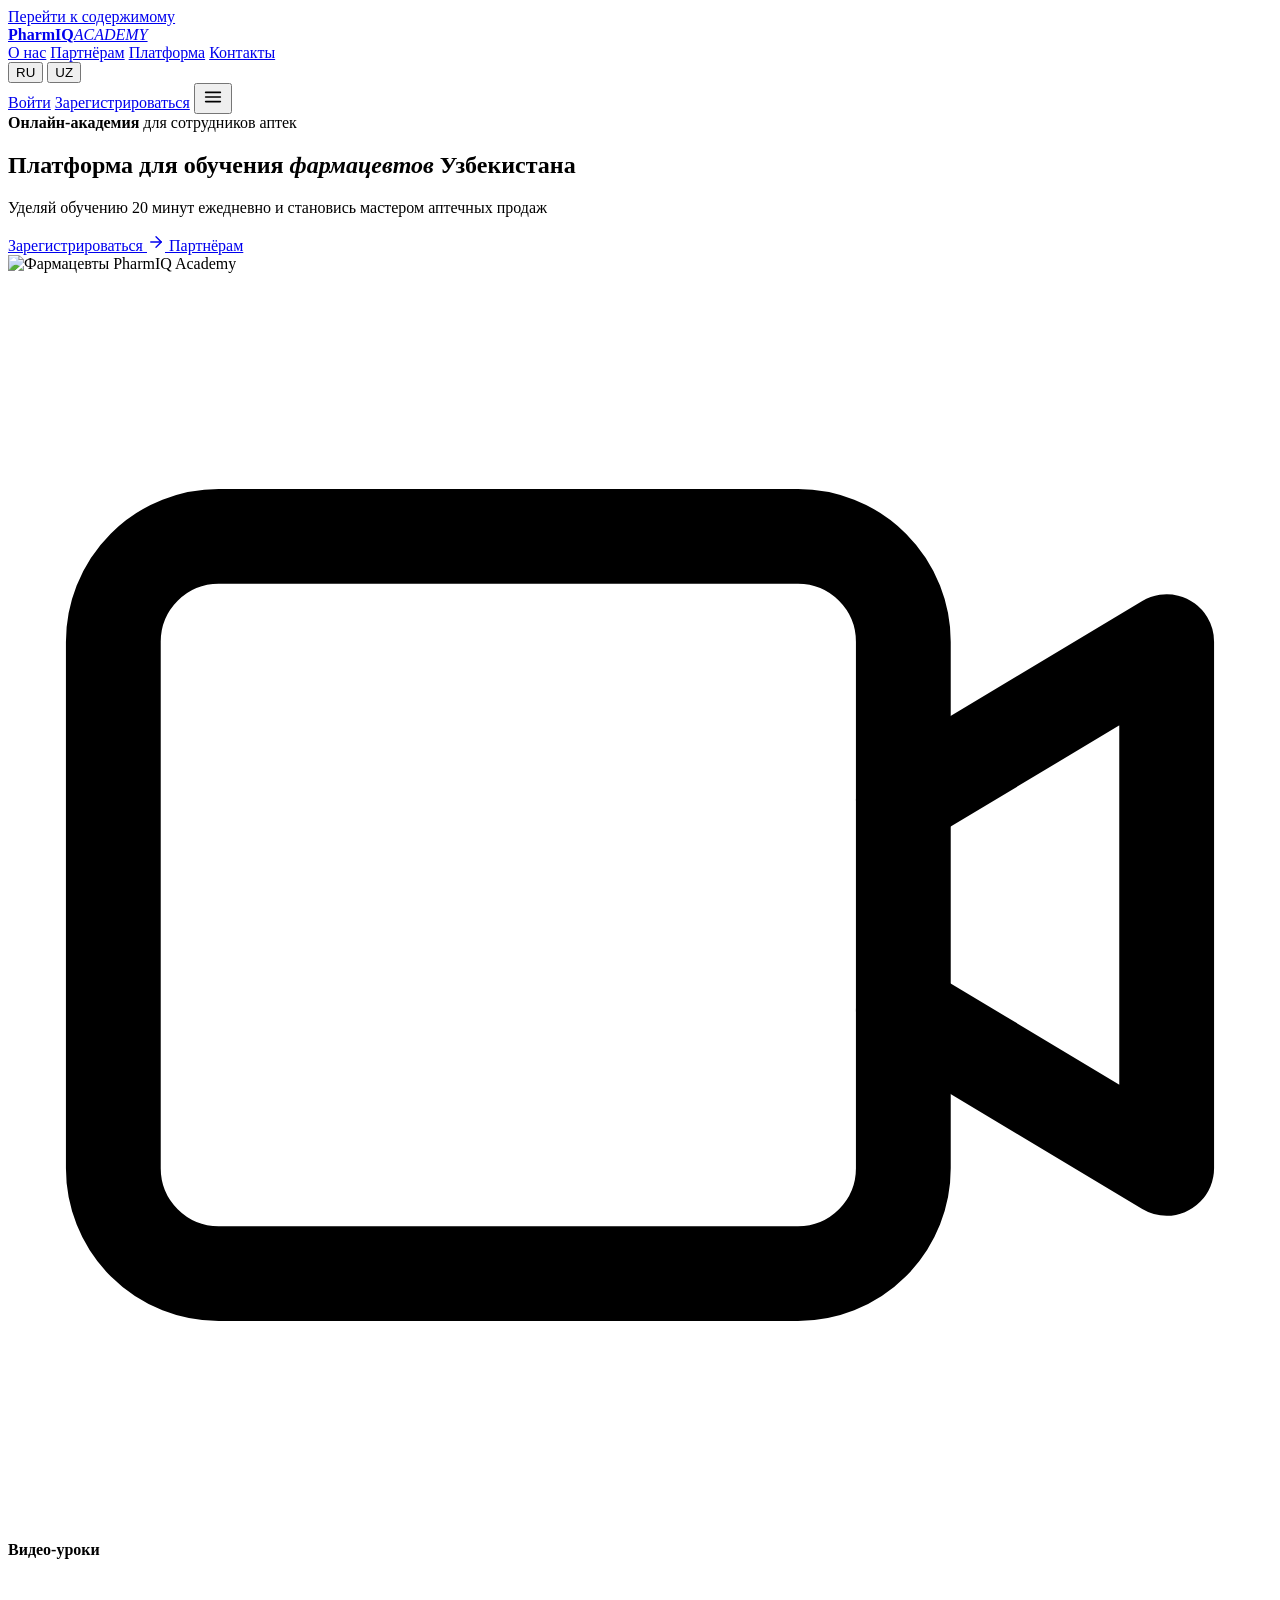
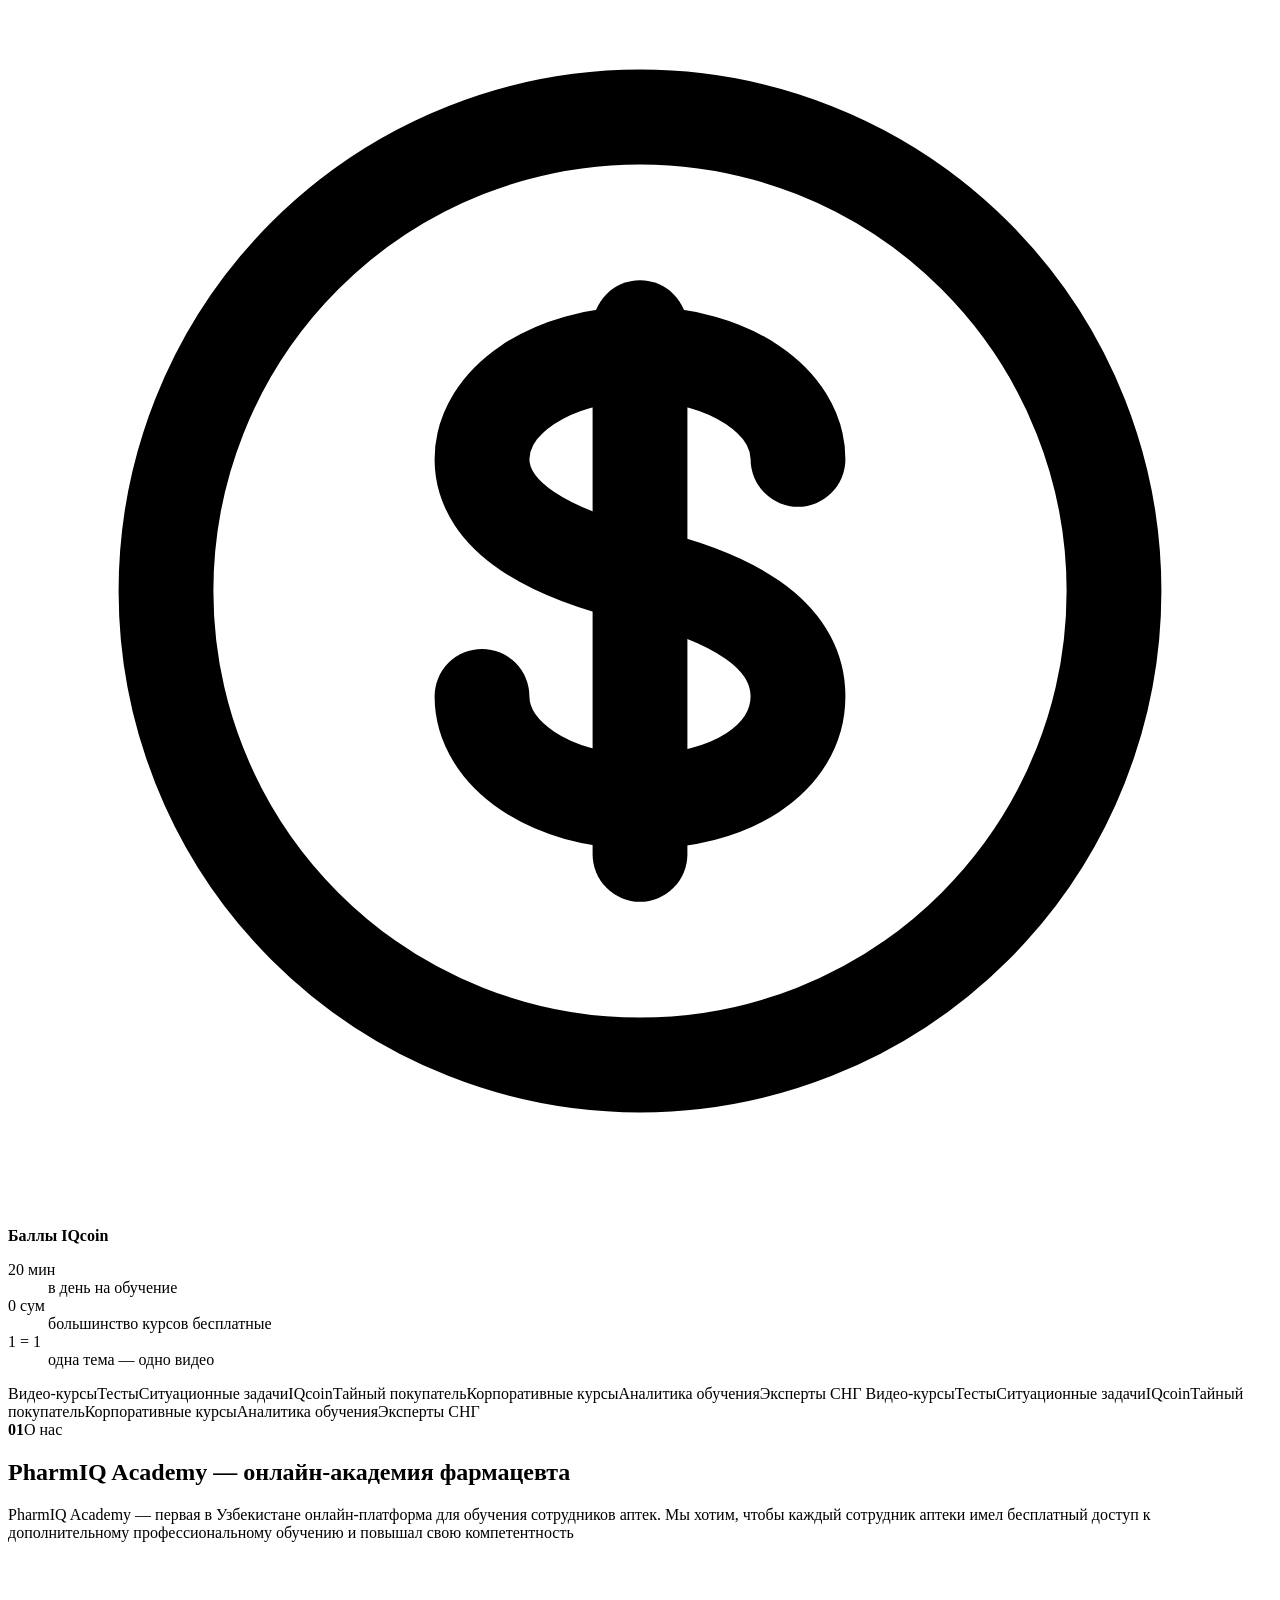
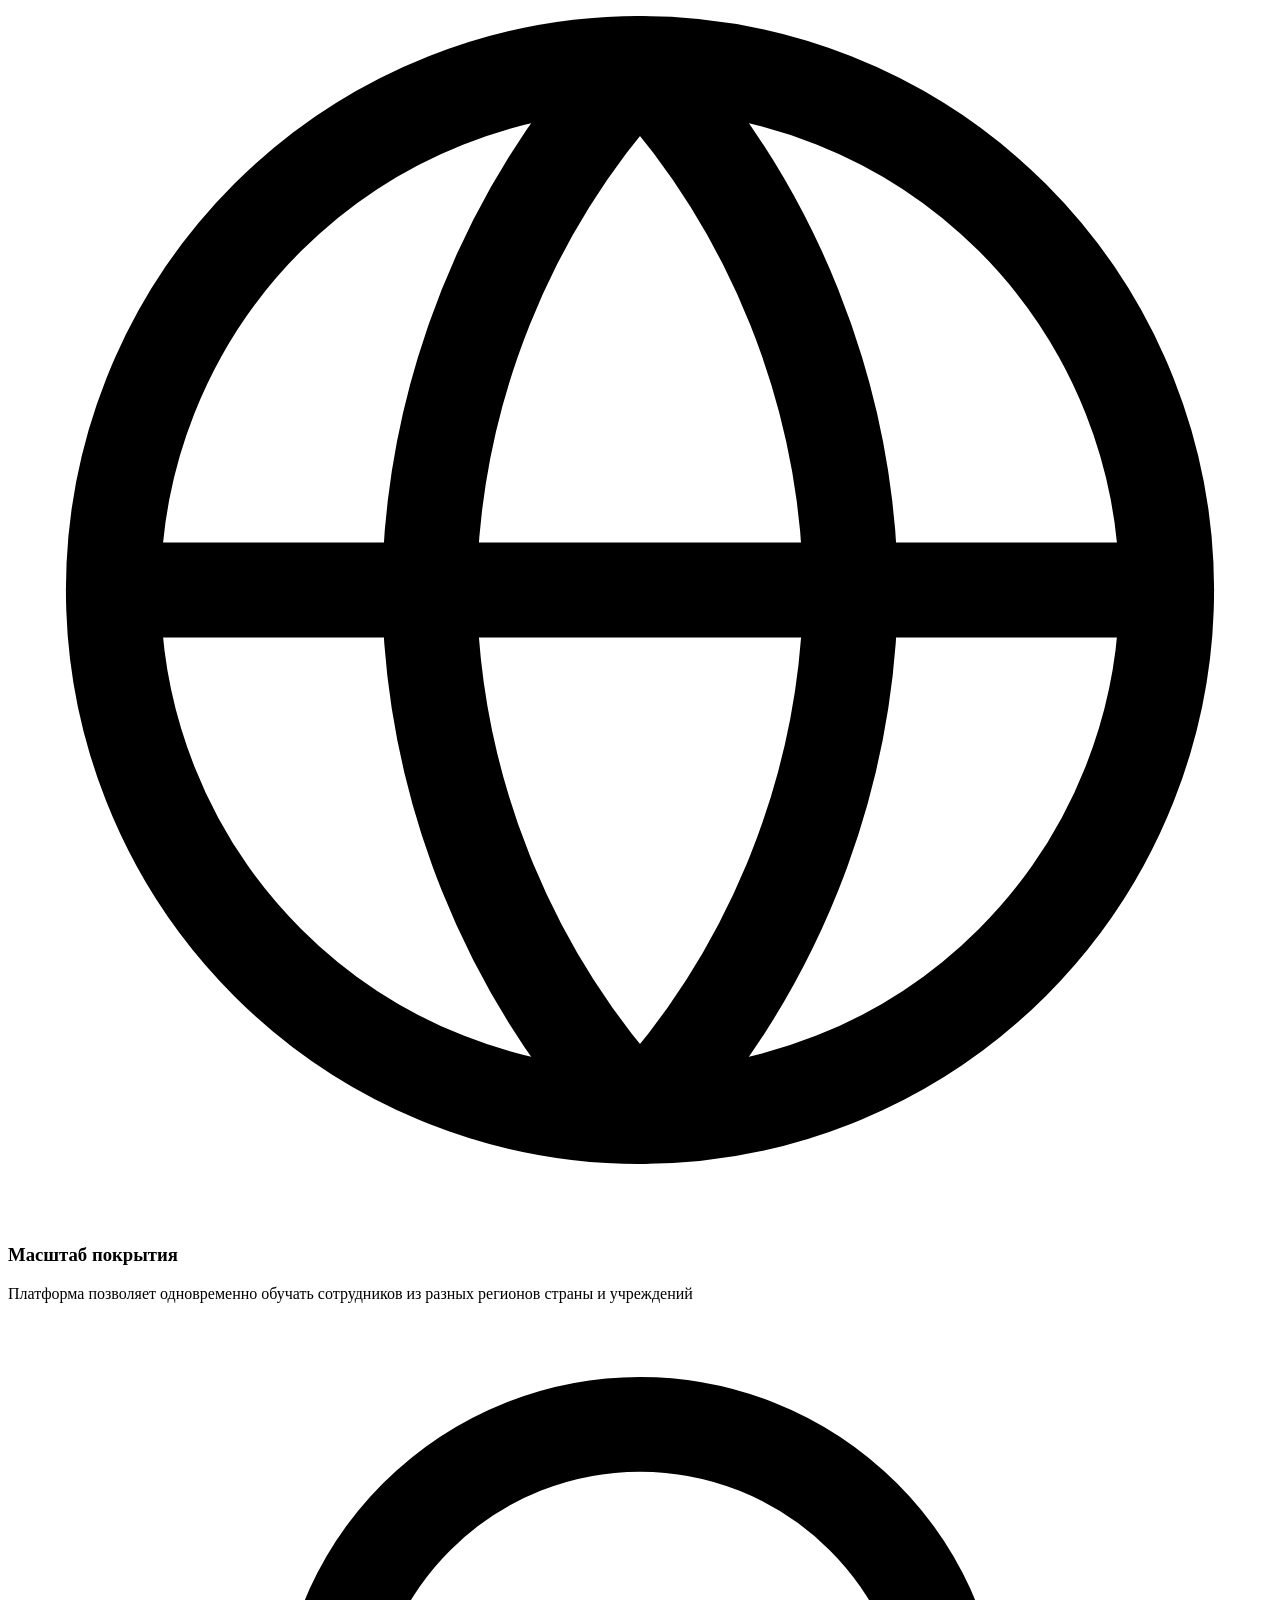
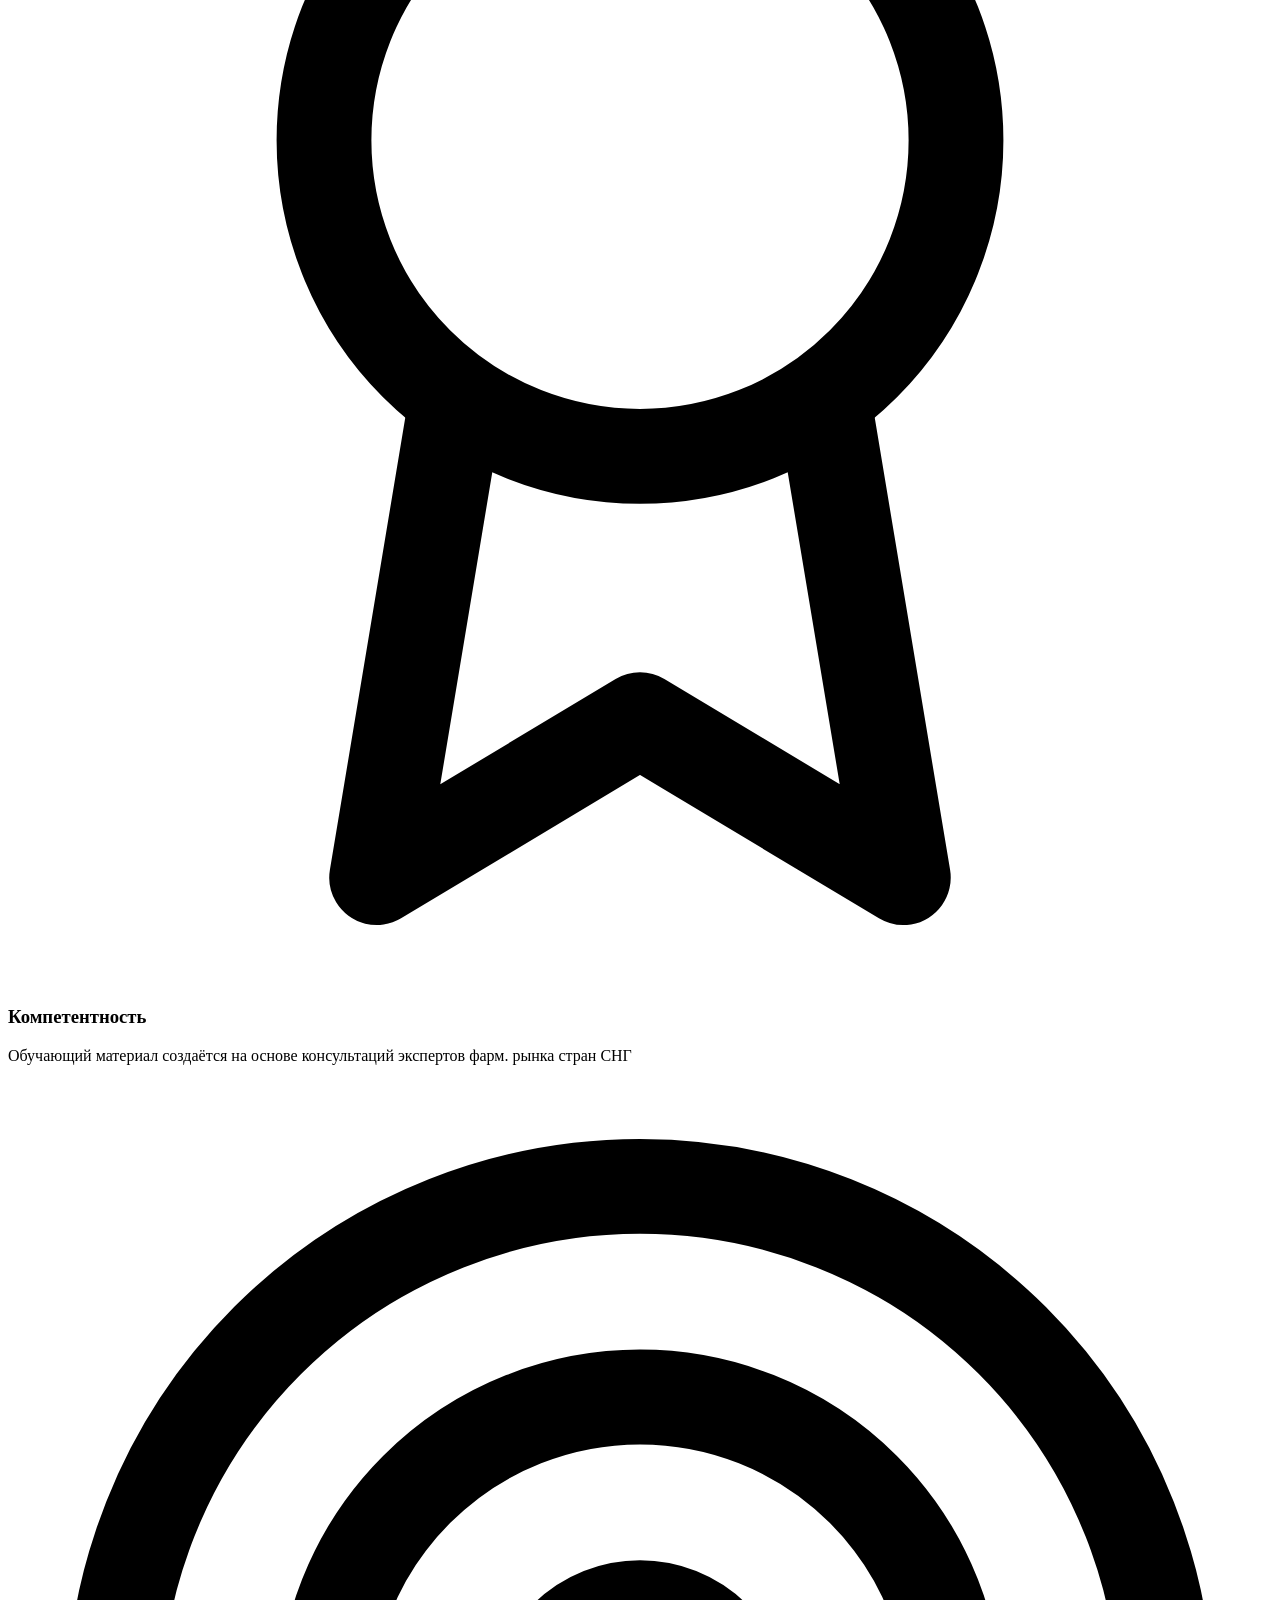
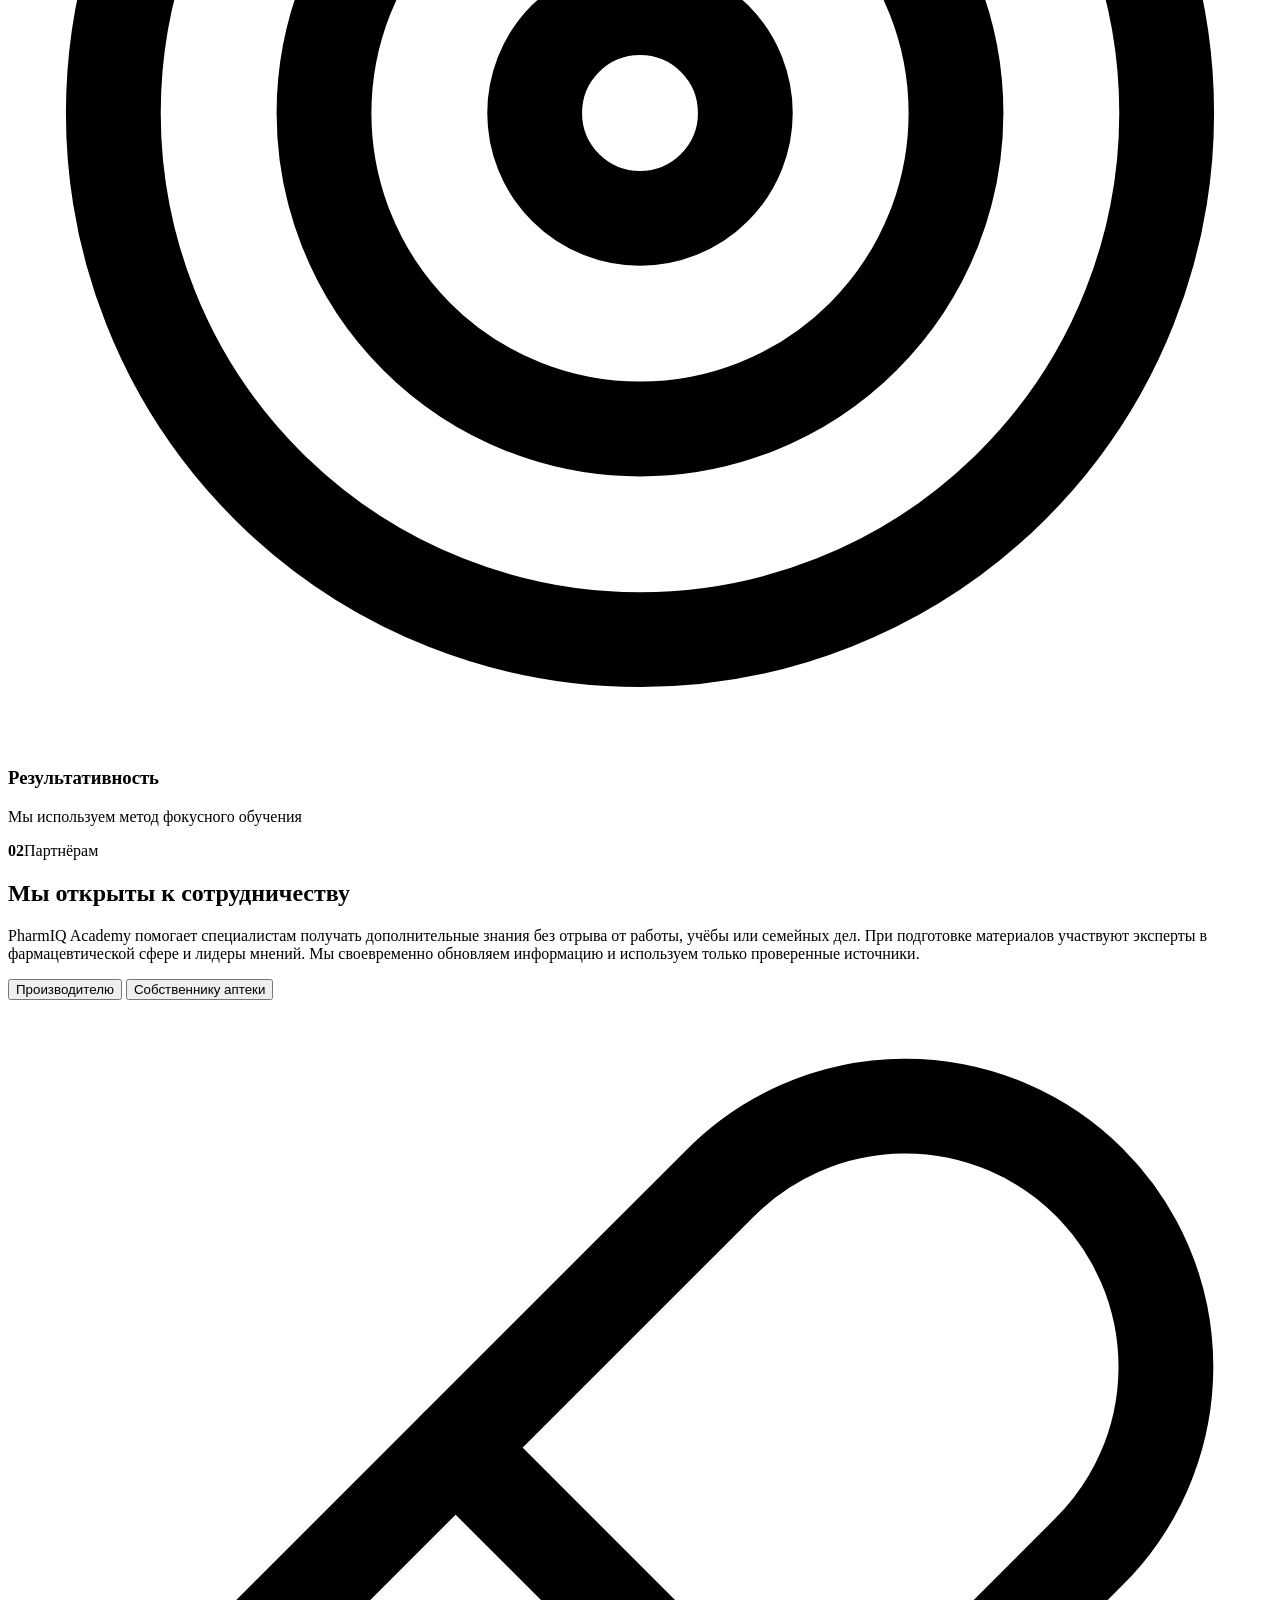
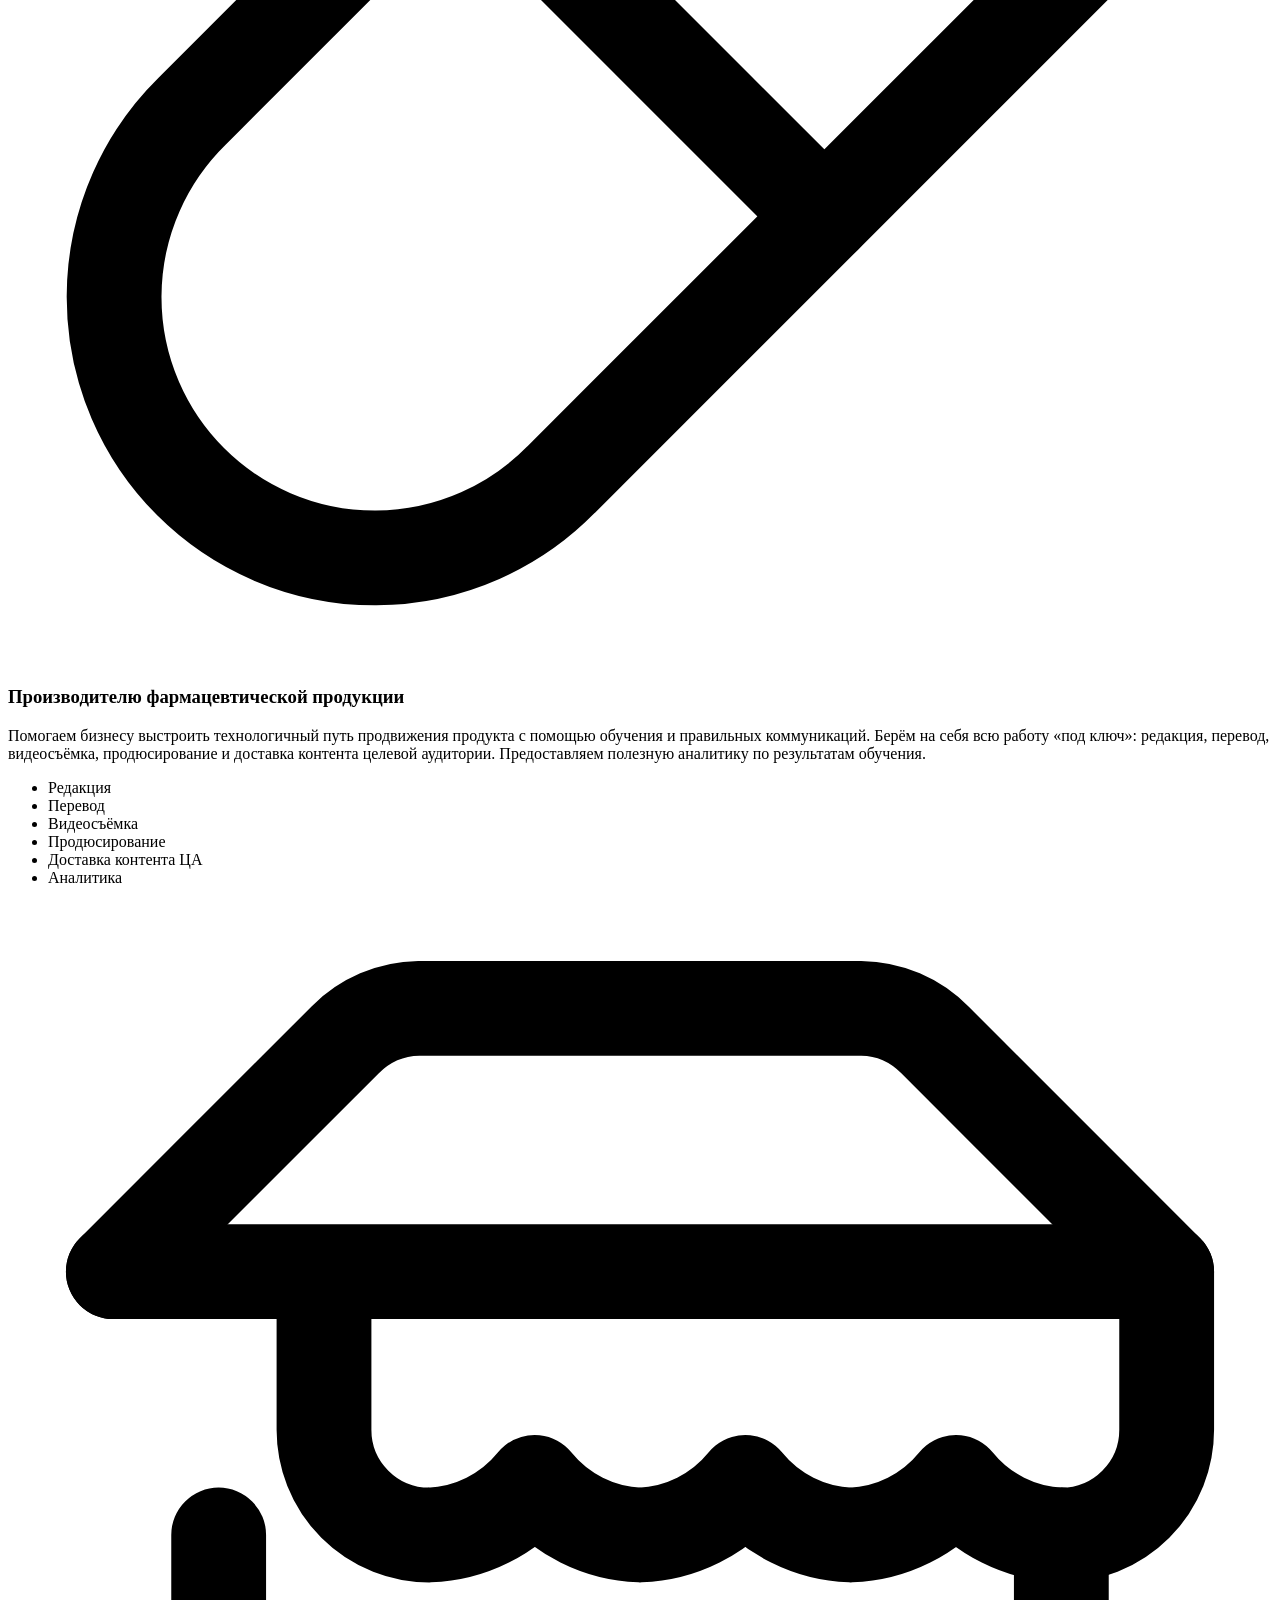
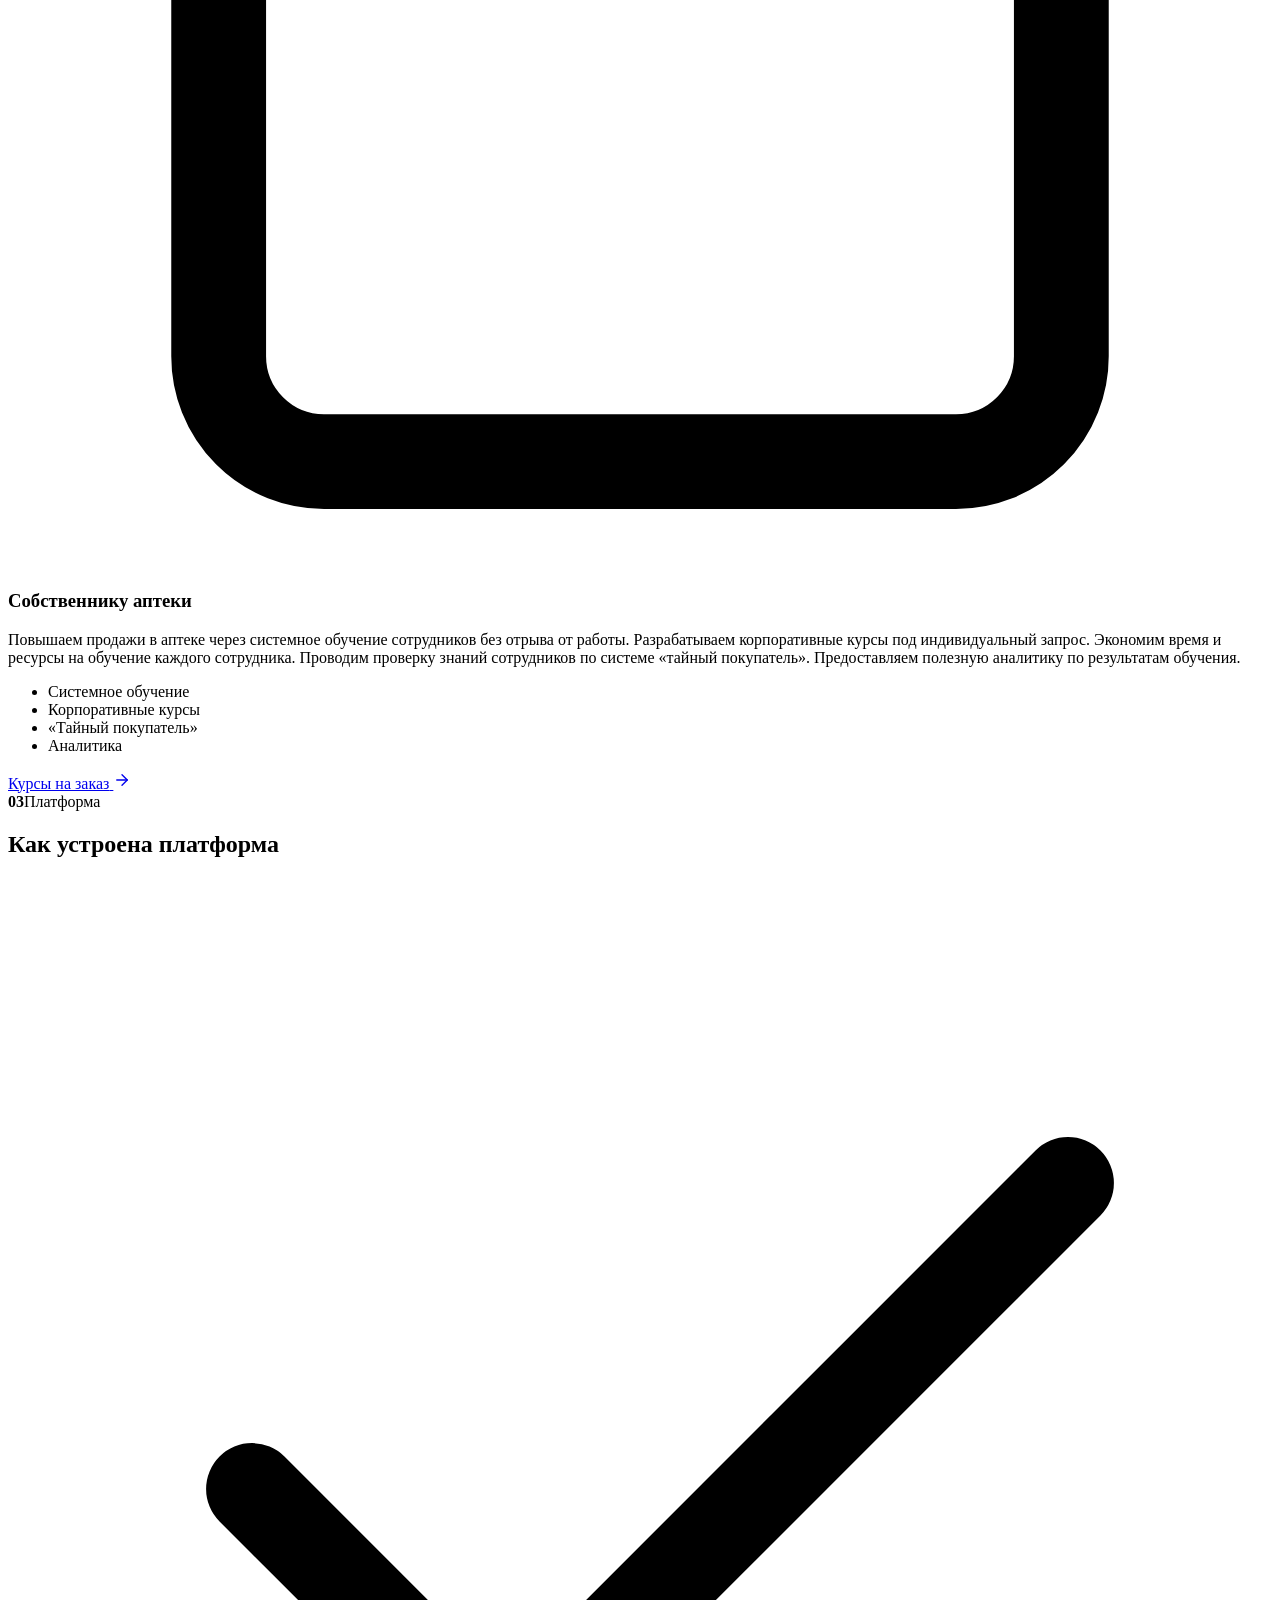
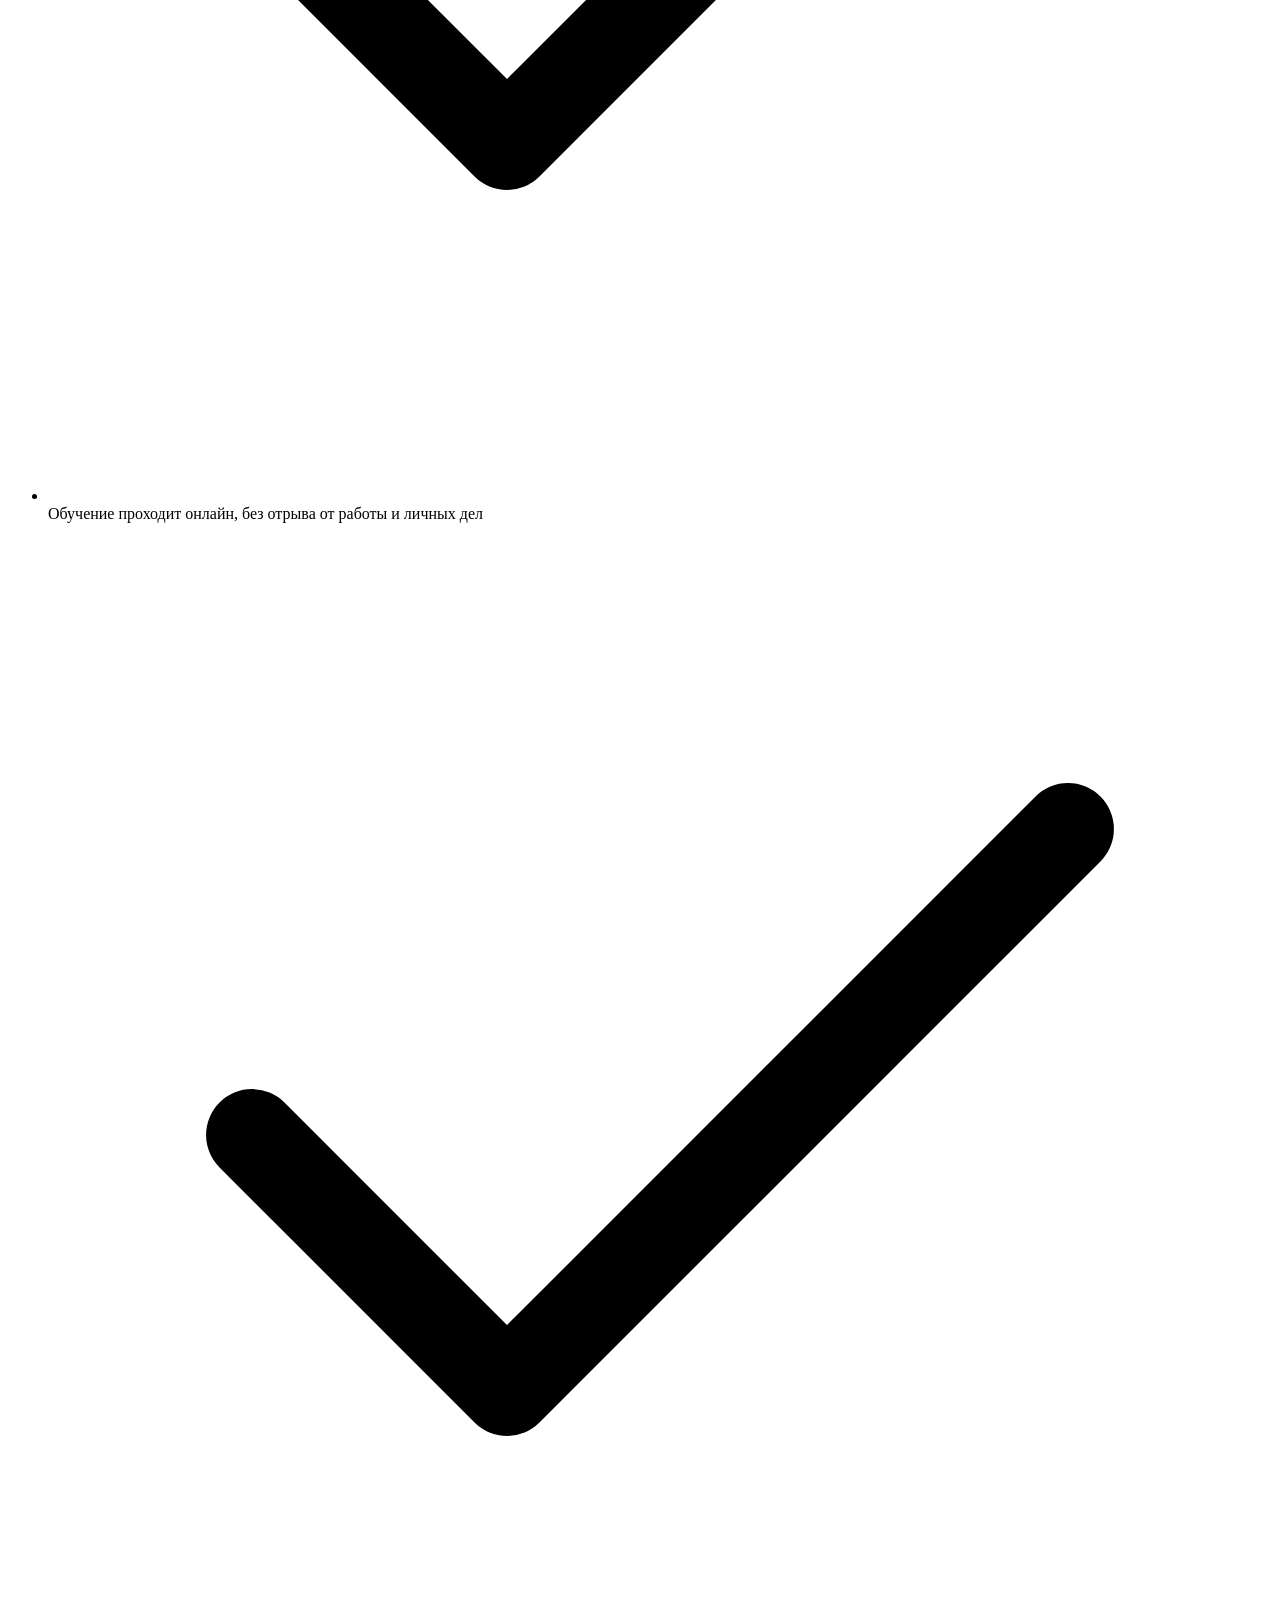
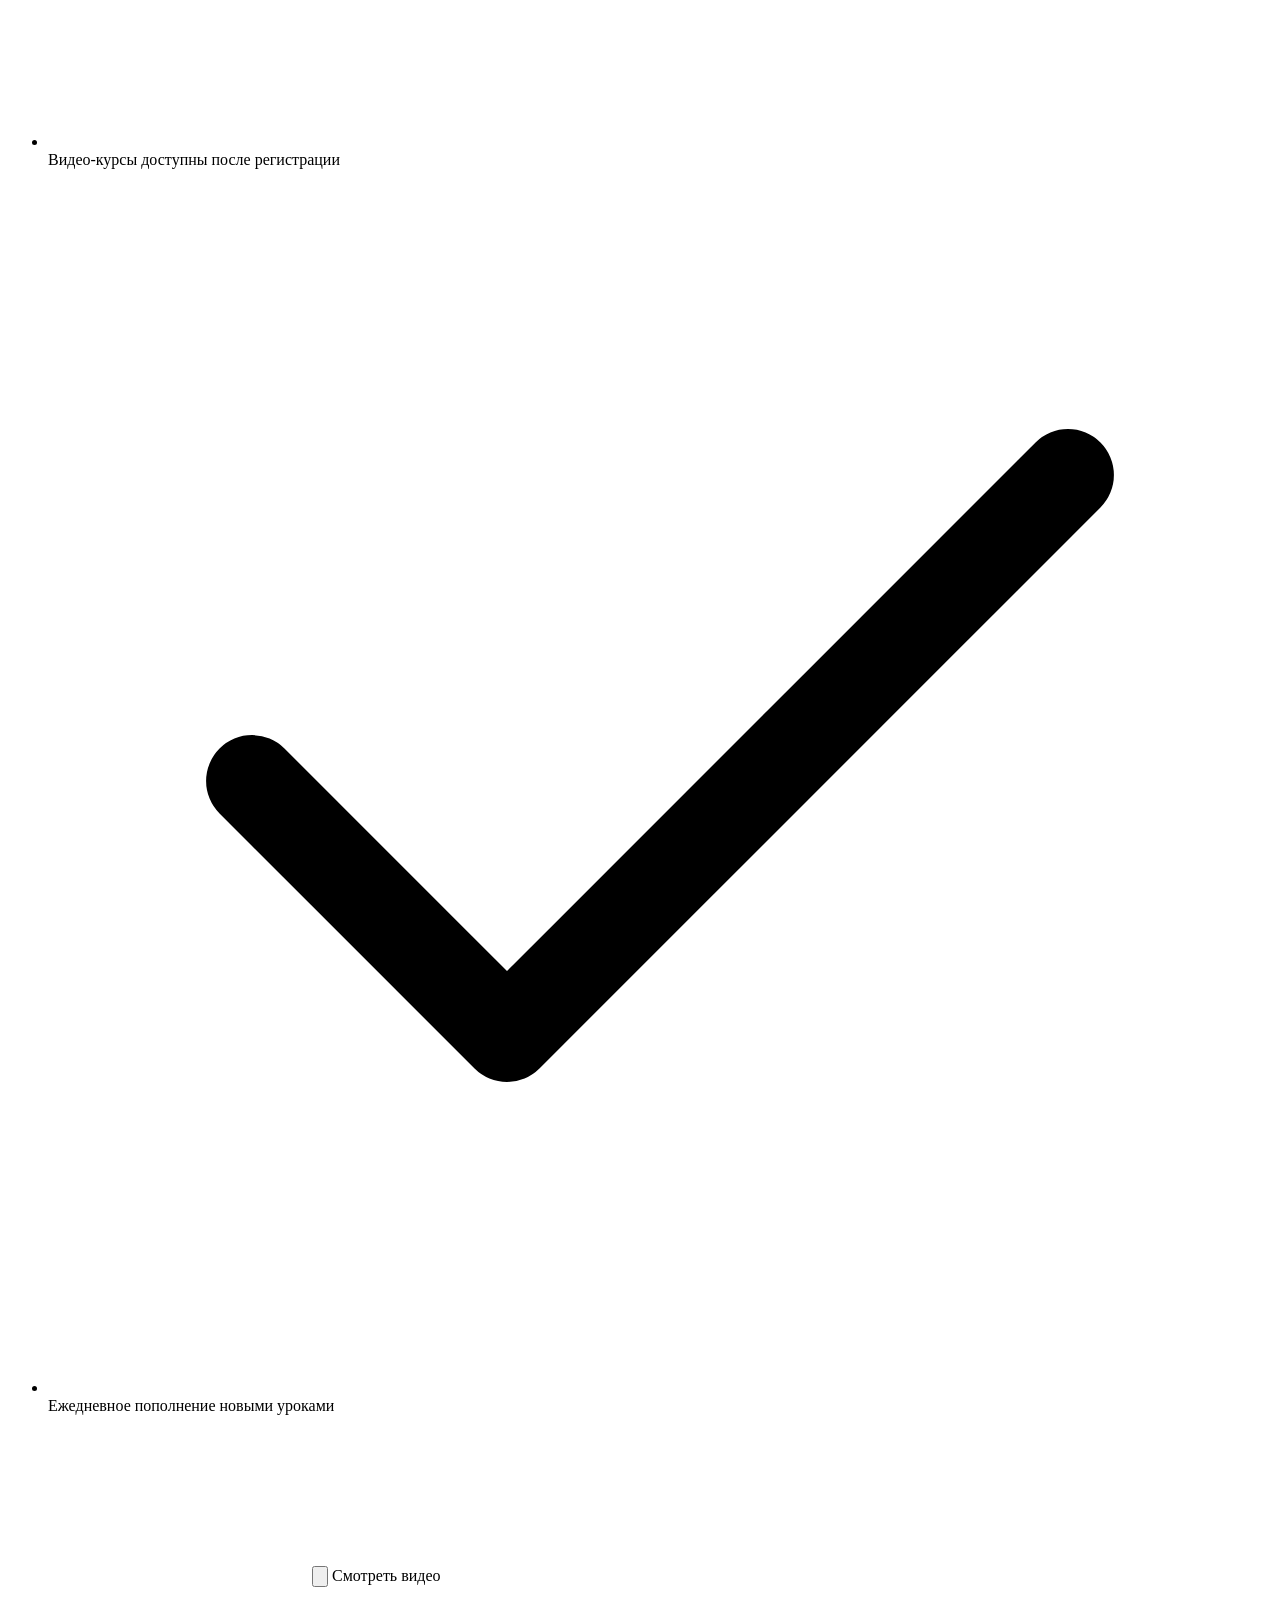
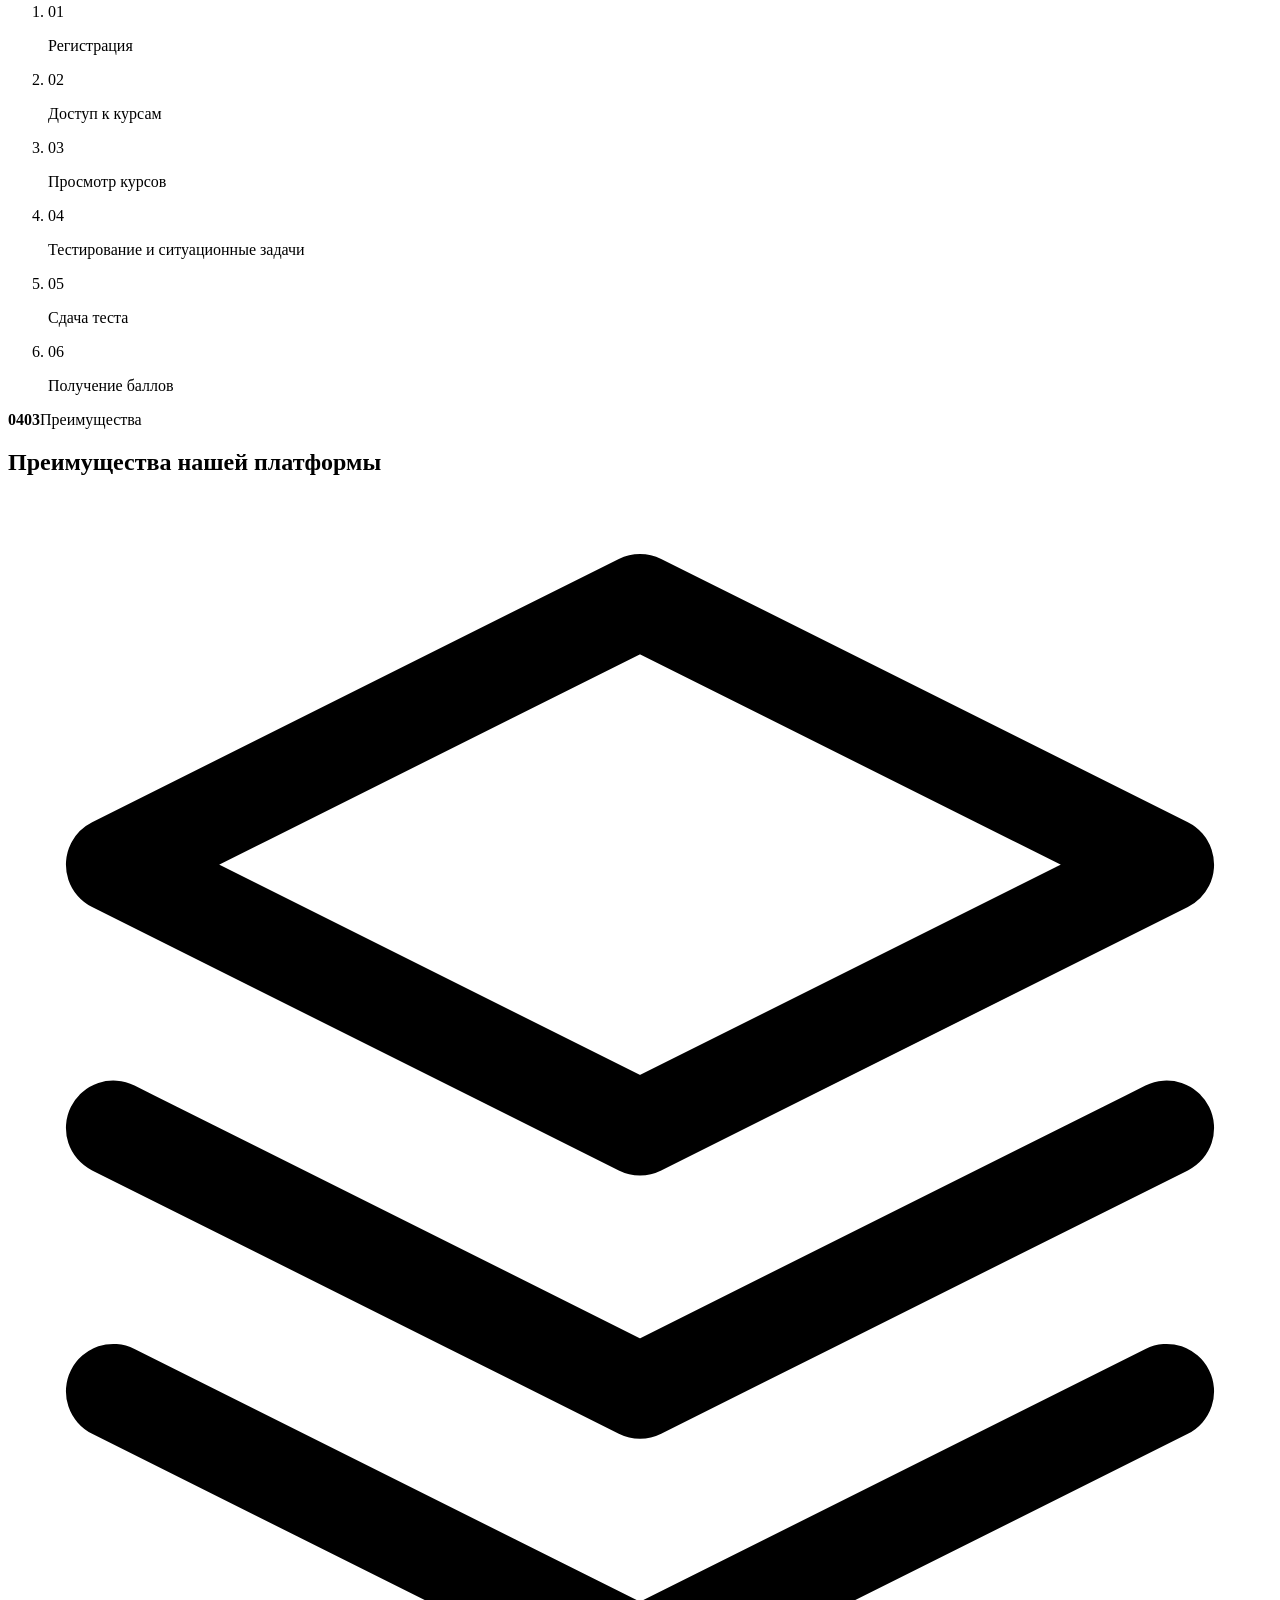
==== commit 62d7d341: "Лендинг: редизайн PharmIQ Academy по новому макету Одна адаптивная страница (десктоп / планшет / моб" ====
--- a/landing/index.html
+++ b/landing/index.html
@@ -2,67 +2,93 @@
 <html lang="ru">
 <head>
   <meta charset="UTF-8" />
-  <meta name="viewport" content="width=device-width, initial-scale=1" />
+  <meta name="viewport" content="width=device-width, initial-scale=1, viewport-fit=cover" />
   <title data-i18n="meta.title">PharmIQ Academy — платформа для обучения провизоров и фармацевтов Узбекистана</title>
   <meta name="description" data-i18n-attr="content:meta.desc" content="PharmIQ Academy — первая в Узбекистане онлайн-платформа для обучения сотрудников аптек. Бесплатные видео-курсы, тесты и баллы IQcoin." />
+  <meta name="color-scheme" content="dark light" />
   <meta name="theme-color" content="#0B0B10" media="(prefers-color-scheme: dark)" />
   <meta name="theme-color" content="#F6F7FB" media="(prefers-color-scheme: light)" />
+  <meta property="og:type" content="website" />
   <meta property="og:title" content="PharmIQ Academy" />
   <meta property="og:description" content="Платформа для обучения фармацевтов Узбекистана" />
   <meta property="og:image" content="/assets/img/og.jpg" />
+  <meta name="twitter:card" content="summary_large_image" />
   <link rel="icon" href="/favicon.ico" />
   <link rel="preconnect" href="https://fonts.googleapis.com" />
   <link rel="preconnect" href="https://fonts.gstatic.com" crossorigin />
   <link href="https://fonts.googleapis.com/css2?family=Onest:wght@500;600;700;800&family=Inter:wght@400;500;600;700&display=swap" rel="stylesheet" />
+  <link rel="preload" href="/assets/img/hero.webp" as="image" type="image/webp" />
   <link rel="stylesheet" href="/assets/css/style.css" />
+  <script>document.documentElement.classList.add("js");</script>
 </head>
 <body>
-  <a class="skip" href="#main">Skip to content</a>
+  <a class="skip" href="#main" data-i18n="skip">Перейти к содержимому</a>
+  <div class="glow" aria-hidden="true"><span class="glow__a"></span><span class="glow__b"></span></div>
 
   <header class="header" id="top">
     <div class="container header__inner">
       <a class="logo" href="/" aria-label="PharmIQ Academy">
         <span class="mark" style="--mw:30px;--mh:29px" aria-hidden="true"></span>
-        <span class="logo__text"><b>PharmIQ</b><i>ACADEMY</i></span>
+        <span class="logo__text" aria-hidden="true"><b>PharmIQ</b><i>ACADEMY</i></span>
       </a>
 
-      <nav class="nav" id="nav" data-i18n-attr="aria-label:footer.nav" aria-label="Разделы">
+      <nav class="nav" data-i18n-attr="aria-label:footer.nav" aria-label="Разделы">
         <a href="#about" data-i18n="nav.about">О нас</a>
         <a href="#partners" data-i18n="nav.partners">Партнёрам</a>
         <a href="#platform" data-i18n="nav.platform">Платформа</a>
         <a href="#contacts" data-i18n="nav.contacts">Контакты</a>
-        <div class="nav__mobile-extra">
-          <a class="btn btn--brand" href="https://go.pharmiq.uz/register" data-auth="register" data-i18n="nav.register">Зарегистрироваться</a>
-          <a class="btn btn--ghost" href="https://go.pharmiq.uz/login" data-auth="login" data-i18n="nav.login">Войти</a>
-        </div>
       </nav>
 
       <div class="header__right">
-        <div class="lang" role="group" aria-label="Language">
-          <button type="button" data-lang="ru">RU</button>
-          <button type="button" data-lang="uz">UZ</button>
+        <div class="lang" role="group" data-i18n-attr="aria-label:lang.label" aria-label="Язык сайта">
+          <button type="button" data-lang="ru" aria-pressed="true">RU</button>
+          <button type="button" data-lang="uz" aria-pressed="false">UZ</button>
         </div>
         <a class="header__login" href="https://go.pharmiq.uz/login" data-auth="login" data-i18n="nav.login">Войти</a>
         <a class="btn btn--brand btn--sm header__cta" href="https://go.pharmiq.uz/register" data-auth="register" data-i18n="nav.register">Зарегистрироваться</a>
-        <button class="burger" type="button" aria-controls="nav" aria-expanded="false" data-i18n-attr="aria-label:nav.menu" aria-label="Меню"><span></span><span></span><span></span></button>
+        <button class="burger" type="button" aria-controls="menu" aria-expanded="false" aria-haspopup="dialog" data-i18n-attr="aria-label:nav.menu.open" aria-label="Открыть меню">
+          <svg width="22" height="22" viewBox="0 0 24 24" fill="none" stroke="currentColor" stroke-width="1.8" stroke-linecap="round" stroke-linejoin="round" aria-hidden="true"><path d="M4 7h16"/><path d="M4 12h16"/><path d="M4 17h16"/></svg>
+        </button>
       </div>
     </div>
   </header>
+
+  <!-- Мобильное меню (lpMenu) — открывается кнопкой-бургером на планшете и телефоне -->
+  <div class="menu" id="menu" role="dialog" aria-modal="true" data-i18n-attr="aria-label:nav.menu" aria-label="Меню" hidden>
+    <div class="menu__top">
+      <a class="logo" href="/" aria-label="PharmIQ Academy"><span class="mark" style="--mw:26px;--mh:25px" aria-hidden="true"></span><b aria-hidden="true">PharmIQ</b></a>
+      <button class="icon-btn menu__close" type="button" data-i18n-attr="aria-label:nav.menu.close" aria-label="Закрыть меню">
+        <svg width="22" height="22" viewBox="0 0 24 24" fill="none" stroke="currentColor" stroke-width="1.8" stroke-linecap="round" stroke-linejoin="round" aria-hidden="true"><path d="M18 6 6 18"/><path d="m6 6 12 12"/></svg>
+      </button>
+    </div>
+    <nav class="menu__nav" data-i18n-attr="aria-label:footer.nav" aria-label="Разделы">
+      <a href="#about" style="--i:0"><span data-i18n="nav.about">О нас</span><span class="chev" aria-hidden="true"><svg width="20" height="20" viewBox="0 0 24 24" fill="none" stroke="currentColor" stroke-width="1.8" stroke-linecap="round" stroke-linejoin="round"><path d="m6 9 6 6 6-6"/></svg></span></a>
+      <a href="#partners" style="--i:1"><span data-i18n="nav.partners">Партнёрам</span><span class="chev" aria-hidden="true"><svg width="20" height="20" viewBox="0 0 24 24" fill="none" stroke="currentColor" stroke-width="1.8" stroke-linecap="round" stroke-linejoin="round"><path d="m6 9 6 6 6-6"/></svg></span></a>
+      <a class="hide-m" href="#platform" style="--i:2"><span data-i18n="nav.platform">Платформа</span><span class="chev" aria-hidden="true"><svg width="20" height="20" viewBox="0 0 24 24" fill="none" stroke="currentColor" stroke-width="1.8" stroke-linecap="round" stroke-linejoin="round"><path d="m6 9 6 6 6-6"/></svg></span></a>
+      <a href="#benefits" style="--i:2"><span data-i18n="nav.benefits">Преимущества</span><span class="chev" aria-hidden="true"><svg width="20" height="20" viewBox="0 0 24 24" fill="none" stroke="currentColor" stroke-width="1.8" stroke-linecap="round" stroke-linejoin="round"><path d="m6 9 6 6 6-6"/></svg></span></a>
+      <a href="#contacts" style="--i:3"><span data-i18n="nav.contacts">Контакты</span><span class="chev" aria-hidden="true"><svg width="20" height="20" viewBox="0 0 24 24" fill="none" stroke="currentColor" stroke-width="1.8" stroke-linecap="round" stroke-linejoin="round"><path d="m6 9 6 6 6-6"/></svg></span></a>
+    </nav>
+    <div class="menu__lang">
+      <span data-i18n="nav.lang">Язык</span>
+      <div class="lang" role="group" data-i18n-attr="aria-label:lang.label" aria-label="Язык сайта">
+        <button type="button" data-lang="ru" aria-pressed="true">RU</button>
+        <button type="button" data-lang="uz" aria-pressed="false">UZ</button>
+      </div>
+    </div>
+    <div class="menu__actions">
+      <a class="btn btn--brand" href="https://go.pharmiq.uz/register" data-auth="register" data-i18n="nav.register">Зарегистрироваться</a>
+      <a class="btn btn--ghost" href="https://go.pharmiq.uz/login" data-auth="login" data-i18n="nav.login">Войти</a>
+    </div>
+  </div>
 
   <main id="main">
     <!-- HERO -->
     <section class="hero">
-      <span class="blob blob--a" aria-hidden="true"></span>
-      <span class="blob blob--b" aria-hidden="true"></span>
       <div class="container">
         <div class="hero__grid">
           <div class="hero__copy">
-            <span class="kicker"><b data-i18n="hero.pill">Онлайн-академия</b><span data-i18n="hero.kicker2">для сотрудников аптек</span></span>
-            <h1>
-              <span data-i18n="hero.title.a">Платформа для обучения</span>
-              <em data-i18n="hero.title.b">фармацевтов</em>
-              <span data-i18n="hero.title.c">Узбекистана</span>
-            </h1>
+            <span class="kicker"><b data-i18n="hero.pill">Онлайн-академия</b> <span data-i18n="hero.kicker2">для сотрудников аптек</span></span>
+            <h1><span data-i18n="hero.title.a">Платформа для обучения</span> <em data-i18n="hero.title.b">фармацевтов</em> <span data-i18n="hero.title.c">Узбекистана</span></h1>
             <p class="hero__desc" data-i18n="hero.desc">Уделяй обучению 20 минут ежедневно и становись мастером аптечных продаж</p>
             <div class="hero__actions">
               <a class="btn btn--brand btn--lg" href="https://go.pharmiq.uz/register" data-auth="register">
@@ -75,13 +101,14 @@
 
           <div class="hero__visual">
             <span class="hero__halo" aria-hidden="true"></span>
-            <div class="hero__photo"><img src="/assets/img/hero.webp" alt="Фармацевты PharmIQ Academy" width="1200" height="840" fetchpriority="high" /></div>
-            <span class="float float--a">
-              <i class="float__icon float__icon--green"><svg viewBox="0 0 24 24" fill="none" stroke="currentColor" stroke-width="1.8" stroke-linecap="round" stroke-linejoin="round" aria-hidden="true"><rect x="2" y="5" width="15" height="14" rx="2"/><path d="m17 10 5-3v10l-5-3"/></svg></i>
+            <!-- фото из макета: /_blob/dc12403cc712e5d0a56ae7f7bce648ed → assets/img/hero.webp (1200×840, 620:434) -->
+            <div class="hero__photo"><img src="/assets/img/hero.webp" data-i18n-attr="alt:hero.photo" alt="Фармацевты PharmIQ Academy" width="1200" height="840" fetchpriority="high" /></div>
+            <span class="chip chip--a">
+              <span class="chip__icon chip__icon--green"><svg viewBox="0 0 24 24" fill="none" stroke="currentColor" stroke-width="1.8" stroke-linecap="round" stroke-linejoin="round" aria-hidden="true"><rect x="2" y="5" width="15" height="14" rx="2"/><path d="m17 10 5-3v10l-5-3"/></svg></span>
               <b data-i18n="hero.chip1">Видео-уроки</b>
             </span>
-            <span class="float float--b">
-              <i class="float__icon float__icon--blue"><svg viewBox="0 0 24 24" fill="none" stroke="currentColor" stroke-width="1.8" stroke-linecap="round" stroke-linejoin="round" aria-hidden="true"><circle cx="12" cy="12" r="9"/><path d="M12 7v10"/><path d="M15 9.5c0-1.1-1.3-2-3-2s-3 .9-3 2 1.3 1.8 3 2.2 3 1.1 3 2.3-1.3 2-3 2-3-.9-3-2"/></svg></i>
+            <span class="chip chip--b">
+              <span class="chip__icon chip__icon--blue"><svg viewBox="0 0 24 24" fill="none" stroke="currentColor" stroke-width="1.8" stroke-linecap="round" stroke-linejoin="round" aria-hidden="true"><circle cx="12" cy="12" r="9"/><path d="M12 7v10"/><path d="M15 9.5c0-1.1-1.3-2-3-2s-3 .9-3 2 1.3 1.8 3 2.2 3 1.1 3 2.3-1.3 2-3 2-3-.9-3-2"/></svg></span>
               <b data-i18n="hero.chip2">Баллы IQcoin</b>
             </span>
           </div>
@@ -95,85 +122,92 @@
       </div>
     </section>
 
-    <!-- MARQUEE -->
+    <!-- MARQUEE (lpMarquee: дорожка из двух одинаковых половин) -->
     <div class="marquee" aria-hidden="true">
       <div class="marquee__track">
-        <span data-i18n="mq1">Видео-курсы</span><span data-i18n="mq2">Тесты</span><span data-i18n="mq3">Ситуационные задачи</span><span data-i18n="mq4">IQcoin</span>
-        <span data-i18n="mq5">Тайный покупатель</span><span data-i18n="mq6">Корпоративные курсы</span><span data-i18n="mq7">Аналитика обучения</span><span data-i18n="mq8">Эксперты СНГ</span>
-        <span data-i18n="mq1">Видео-курсы</span><span data-i18n="mq2">Тесты</span><span data-i18n="mq3">Ситуационные задачи</span><span data-i18n="mq4">IQcoin</span>
-        <span data-i18n="mq5">Тайный покупатель</span><span data-i18n="mq6">Корпоративные курсы</span><span data-i18n="mq7">Аналитика обучения</span><span data-i18n="mq8">Эксперты СНГ</span>
-      </div>
-    </div>
-
-    <!-- ABOUT -->
+        <span data-i18n="mq1">Видео-курсы</span><span data-i18n="mq2">Тесты</span><span data-i18n="mq3">Ситуационные задачи</span><span data-i18n="mq4">IQcoin</span><span data-i18n="mq5">Тайный покупатель</span><span data-i18n="mq6">Корпоративные курсы</span><span data-i18n="mq7">Аналитика обучения</span><span data-i18n="mq8">Эксперты СНГ</span>
+        <span data-i18n="mq1">Видео-курсы</span><span data-i18n="mq2">Тесты</span><span data-i18n="mq3">Ситуационные задачи</span><span data-i18n="mq4">IQcoin</span><span data-i18n="mq5">Тайный покупатель</span><span data-i18n="mq6">Корпоративные курсы</span><span data-i18n="mq7">Аналитика обучения</span><span data-i18n="mq8">Эксперты СНГ</span>
+      </div>
+    </div>
+
+    <!-- 01 ABOUT -->
     <section class="section" id="about">
-      <div class="container">
+      <div class="container stack">
         <div class="split reveal">
-          <div>
+          <div class="section__head">
             <span class="eyebrow"><b>01</b><span data-i18n="about.eyebrow">О нас</span></span>
             <h2 data-i18n="about.title">PharmIQ Academy — онлайн-академия фармацевта</h2>
           </div>
-          <p class="lead" data-i18n="about.lead"></p>
+          <p class="lead" data-i18n="about.lead">PharmIQ Academy — первая в Узбекистане онлайн-платформа для обучения сотрудников аптек. Мы хотим, чтобы каждый сотрудник аптеки имел бесплатный доступ к дополнительному профессиональному обучению и повышал свою компетентность</p>
         </div>
 
         <div class="cards-3">
           <article class="card reveal">
             <span class="card__icon"><svg viewBox="0 0 24 24" fill="none" stroke="currentColor" stroke-width="1.8" stroke-linecap="round" stroke-linejoin="round" aria-hidden="true"><circle cx="12" cy="12" r="10"/><path d="M2 12h20"/><path d="M12 2a15 15 0 0 1 4 10 15 15 0 0 1-4 10 15 15 0 0 1-4-10 15 15 0 0 1 4-10z"/></svg></span>
-            <h3 data-i18n="about.c1.title">Масштаб покрытия</h3>
-            <p data-i18n="about.c1.text"></p>
-          </article>
-          <article class="card reveal">
+            <div class="card__body">
+              <h3 data-i18n="about.c1.title">Масштаб покрытия</h3>
+              <p data-i18n="about.c1.text">Платформа позволяет одновременно обучать сотрудников из разных регионов страны и учреждений</p>
+            </div>
+          </article>
+          <article class="card reveal" style="--d:.1s">
             <span class="card__icon"><svg viewBox="0 0 24 24" fill="none" stroke="currentColor" stroke-width="1.8" stroke-linecap="round" stroke-linejoin="round" aria-hidden="true"><circle cx="12" cy="8" r="6"/><path d="M15.5 13 17 22l-5-3-5 3 1.5-9"/></svg></span>
-            <h3 data-i18n="about.c2.title">Компетентность</h3>
-            <p data-i18n="about.c2.text"></p>
-          </article>
-          <article class="card reveal">
+            <div class="card__body">
+              <h3 data-i18n="about.c2.title">Компетентность</h3>
+              <p data-i18n="about.c2.text">Обучающий материал создаётся на основе консультаций экспертов фарм. рынка стран СНГ</p>
+            </div>
+          </article>
+          <article class="card reveal" style="--d:.2s">
             <span class="card__icon"><svg viewBox="0 0 24 24" fill="none" stroke="currentColor" stroke-width="1.8" stroke-linecap="round" stroke-linejoin="round" aria-hidden="true"><circle cx="12" cy="12" r="10"/><circle cx="12" cy="12" r="6"/><circle cx="12" cy="12" r="2"/></svg></span>
-            <h3 data-i18n="about.c3.title">Результативность</h3>
-            <p data-i18n="about.c3.text"></p>
-          </article>
-        </div>
-      </div>
-    </section>
-
-    <!-- PARTNERS -->
+            <div class="card__body">
+              <h3 data-i18n="about.c3.title">Результативность</h3>
+              <p data-i18n="about.c3.text">Мы используем метод фокусного обучения</p>
+            </div>
+          </article>
+        </div>
+      </div>
+    </section>
+
+    <!-- 02 PARTNERS (на телефоне — вкладки) -->
     <section class="section section--panel" id="partners">
-      <div class="container">
-        <div class="section__head reveal">
+      <div class="container stack">
+        <div class="section__head section__head--wide reveal">
           <span class="eyebrow"><b>02</b><span data-i18n="partners.eyebrow">Партнёрам</span></span>
           <h2 data-i18n="partners.title">Мы открыты к сотрудничеству</h2>
-          <p class="lead" data-i18n="partners.desc"></p>
-        </div>
-
-        <div class="offers">
-          <article class="offer offer--brand reveal">
+          <p class="lead" data-i18n="partners.desc">PharmIQ Academy помогает специалистам получать дополнительные знания без отрыва от работы, учёбы или семейных дел. При подготовке материалов участвуют эксперты в фармацевтической сфере и лидеры мнений. Мы своевременно обновляем информацию и используем только проверенные источники.</p>
+        </div>
+
+        <div class="tabs" role="tablist" data-i18n-attr="aria-label:partners.tabs" aria-label="Для кого">
+          <button type="button" role="tab" id="tab-maker" aria-controls="offer-maker" aria-selected="true" data-i18n="partners.tab1.short">Производителю</button>
+          <button type="button" role="tab" id="tab-owner" aria-controls="offer-owner" aria-selected="false" tabindex="-1" data-i18n="partners.tab2.short">Собственнику аптеки</button>
+        </div>
+
+        <div class="offers reveal">
+          <article class="offer offer--brand is-active" id="offer-maker" role="tabpanel" aria-labelledby="tab-maker">
             <span class="offer__blob" aria-hidden="true"></span>
             <div class="offer__head">
               <span class="offer__icon"><svg viewBox="0 0 24 24" fill="none" stroke="currentColor" stroke-width="1.8" stroke-linecap="round" stroke-linejoin="round" aria-hidden="true"><path d="m10.5 20.5 10-10a4.95 4.95 0 1 0-7-7l-10 10a4.95 4.95 0 1 0 7 7Z"/><path d="m8.5 8.5 7 7"/></svg></span>
               <h3 data-i18n="partners.tab1">Производителю фармацевтической продукции</h3>
             </div>
-            <p data-i18n="partners.text1"></p>
+            <p data-i18n="partners.text1">Помогаем бизнесу выстроить технологичный путь продвижения продукта с помощью обучения и правильных коммуникаций. Берём на себя всю работу «под ключ»: редакция, перевод, видеосъёмка, продюсирование и доставка контента целевой аудитории. Предоставляем полезную аналитику по результатам обучения.</p>
             <ul class="tags">
-              <li data-i18n="p1.i1">Редакция</li><li data-i18n="p1.i2">Перевод</li><li data-i18n="p1.i3">Видеосъёмка</li>
-              <li data-i18n="p1.i4">Продюсирование</li><li data-i18n="p1.i5">Доставка контента ЦА</li><li data-i18n="p1.i6">Аналитика</li>
+              <li data-i18n="p1.i1">Редакция</li><li data-i18n="p1.i2">Перевод</li><li data-i18n="p1.i3">Видеосъёмка</li><li data-i18n="p1.i4">Продюсирование</li><li data-i18n="p1.i5">Доставка контента ЦА</li><li data-i18n="p1.i6">Аналитика</li>
             </ul>
           </article>
 
-          <article class="offer reveal">
+          <article class="offer" id="offer-owner" role="tabpanel" aria-labelledby="tab-owner">
             <div class="offer__head">
               <span class="offer__icon"><svg viewBox="0 0 24 24" fill="none" stroke="currentColor" stroke-width="1.8" stroke-linecap="round" stroke-linejoin="round" aria-hidden="true"><path d="m2 7 4.4-4.4A2 2 0 0 1 7.8 2h8.4a2 2 0 0 1 1.4.6L22 7"/><path d="M4 12v8a2 2 0 0 0 2 2h12a2 2 0 0 0 2-2v-8"/><path d="M2 7h20v3a2 2 0 0 1-2 2 2.7 2.7 0 0 1-2-1 2.7 2.7 0 0 1-2 1 2.7 2.7 0 0 1-2-1 2.7 2.7 0 0 1-2 1 2.7 2.7 0 0 1-2-1 2.7 2.7 0 0 1-2 1 2 2 0 0 1-2-2V7"/></svg></span>
               <h3 data-i18n="partners.tab2">Собственнику аптеки</h3>
             </div>
-            <p data-i18n="partners.text2"></p>
+            <p data-i18n="partners.text2">Повышаем продажи в аптеке через системное обучение сотрудников без отрыва от работы. Разрабатываем корпоративные курсы под индивидуальный запрос. Экономим время и ресурсы на обучение каждого сотрудника. Проводим проверку знаний сотрудников по системе «тайный покупатель». Предоставляем полезную аналитику по результатам обучения.</p>
             <ul class="tags">
-              <li data-i18n="p2.i1">Системное обучение</li><li data-i18n="p2.i2">Корпоративные курсы</li>
-              <li data-i18n="p2.i3">«Тайный покупатель»</li><li data-i18n="p2.i4">Аналитика</li>
+              <li data-i18n="p2.i1">Системное обучение</li><li data-i18n="p2.i2">Корпоративные курсы</li><li data-i18n="p2.i3">«Тайный покупатель»</li><li data-i18n="p2.i4">Аналитика</li>
             </ul>
           </article>
         </div>
 
         <div class="reveal">
-          <a class="btn btn--brand btn--lg" href="#contacts">
+          <a class="btn btn--brand btn--lg partners__cta" href="#contacts">
             <span data-i18n="partners.cta">Курсы на заказ</span>
             <svg width="18" height="18" viewBox="0 0 24 24" fill="none" stroke="currentColor" stroke-width="1.8" stroke-linecap="round" stroke-linejoin="round" aria-hidden="true"><path d="M5 12h14"/><path d="m12 5 7 7-7 7"/></svg>
           </a>
@@ -181,87 +215,88 @@
       </div>
     </section>
 
-    <!-- PLATFORM -->
-    <section class="section section--deep" id="platform">
-      <div class="container">
+    <!-- 03 PLATFORM (в мобильном макете раздела нет) -->
+    <section class="section section--deep hide-m" id="platform">
+      <div class="container stack">
         <div class="platform">
-          <div class="reveal">
+          <div class="platform__copy reveal">
             <span class="eyebrow"><b>03</b><span data-i18n="platform.eyebrow">Платформа</span></span>
             <h2 data-i18n="platform.title">Как устроена платформа</h2>
             <ul class="checks">
-              <li><i aria-hidden="true"><svg viewBox="0 0 24 24" fill="none" stroke="currentColor" stroke-width="1.8" stroke-linecap="round" stroke-linejoin="round"><path d="M20 6 9 17l-5-5"/></svg></i><span data-i18n="platform.d1"></span></li>
-              <li><i aria-hidden="true"><svg viewBox="0 0 24 24" fill="none" stroke="currentColor" stroke-width="1.8" stroke-linecap="round" stroke-linejoin="round"><path d="M20 6 9 17l-5-5"/></svg></i><span data-i18n="platform.d2"></span></li>
-              <li><i aria-hidden="true"><svg viewBox="0 0 24 24" fill="none" stroke="currentColor" stroke-width="1.8" stroke-linecap="round" stroke-linejoin="round"><path d="M20 6 9 17l-5-5"/></svg></i><span data-i18n="platform.d3"></span></li>
+              <li><i aria-hidden="true"><svg viewBox="0 0 24 24" fill="none" stroke="currentColor" stroke-width="1.8" stroke-linecap="round" stroke-linejoin="round"><path d="M20 6 9 17l-5-5"/></svg></i><span data-i18n="platform.d1">Обучение проходит онлайн, без отрыва от работы и личных дел</span></li>
+              <li><i aria-hidden="true"><svg viewBox="0 0 24 24" fill="none" stroke="currentColor" stroke-width="1.8" stroke-linecap="round" stroke-linejoin="round"><path d="M20 6 9 17l-5-5"/></svg></i><span data-i18n="platform.d2">Видео-курсы доступны после регистрации</span></li>
+              <li><i aria-hidden="true"><svg viewBox="0 0 24 24" fill="none" stroke="currentColor" stroke-width="1.8" stroke-linecap="round" stroke-linejoin="round"><path d="M20 6 9 17l-5-5"/></svg></i><span data-i18n="platform.d3">Ежедневное пополнение новыми уроками</span></li>
             </ul>
           </div>
 
-          <div class="video reveal">
+          <div class="video reveal" style="--d:.1s">
             <video id="promo" preload="none" playsinline>
               <source src="/assets/video/promo.mp4" type="video/mp4" />
             </video>
-            <button class="video__play" type="button" data-i18n-attr="aria-label:platform.play" aria-label="Смотреть видео">
-              <svg width="36" height="36" viewBox="0 0 24 24" fill="none" stroke="currentColor" stroke-width="1.8" stroke-linecap="round" stroke-linejoin="round" aria-hidden="true"><path d="M7 4v16l13-8z"/></svg>
+            <button class="video__play" type="button" data-i18n-attr="aria-label:platform.play.aria" aria-label="Смотреть видео о платформе">
+              <svg viewBox="0 0 24 24" fill="none" stroke="currentColor" stroke-width="1.8" stroke-linecap="round" stroke-linejoin="round" aria-hidden="true"><path d="M7 4v16l13-8z"/></svg>
             </button>
-            <span class="video__label" data-i18n="platform.play">Смотреть видео</span>
+            <span class="video__label" data-i18n="platform.play" aria-hidden="true">Смотреть видео</span>
           </div>
         </div>
 
         <ol class="steps">
-          <li class="reveal"><span>01</span><p data-i18n="platform.s1">Регистрация</p></li>
-          <li class="reveal"><span>02</span><p data-i18n="platform.s2">Бесплатный доступ к курсам</p></li>
-          <li class="reveal"><span>03</span><p data-i18n="platform.s3">Просмотр курсов</p></li>
-          <li class="reveal"><span>04</span><p data-i18n="platform.s4">Тестирование и ситуационные задачи</p></li>
-          <li class="reveal"><span>05</span><p data-i18n="platform.s5">Сдача теста</p></li>
-          <li class="reveal step--brand"><span>06</span><p data-i18n="platform.s6">Получение баллов</p></li>
+          <li class="reveal" style="--d:0s"><span>01</span><p data-i18n="platform.s1">Регистрация</p></li>
+          <li class="reveal" style="--d:.1s"><span>02</span><p data-i18n="platform.s2">Доступ к курсам</p></li>
+          <li class="reveal" style="--d:.2s"><span>03</span><p data-i18n="platform.s3">Просмотр курсов</p></li>
+          <li class="reveal" style="--d:.3s"><span>04</span><p data-i18n="platform.s4">Тестирование и ситуационные задачи</p></li>
+          <li class="reveal" style="--d:.4s"><span>05</span><p data-i18n="platform.s5">Сдача теста</p></li>
+          <li class="reveal step--brand" style="--d:.5s"><span>06</span><p data-i18n="platform.s6">Получение баллов</p></li>
         </ol>
       </div>
     </section>
 
-    <!-- BENEFITS -->
+    <!-- 04 BENEFITS (на телефоне — карусель с точками) -->
     <section class="section" id="benefits">
-      <div class="container">
+      <div class="container stack">
         <div class="section__head reveal">
-          <span class="eyebrow"><b>04</b><span data-i18n="benefits.eyebrow">Преимущества</span></span>
+          <span class="eyebrow"><b><span class="hide-m">04</span><span class="show-m">03</span></b><span data-i18n="benefits.eyebrow">Преимущества</span></span>
           <h2 data-i18n="benefits.title">Преимущества нашей платформы</h2>
         </div>
-        <div class="cards-3">
+
+        <div class="benefits" role="group" data-i18n-attr="aria-label:benefits.eyebrow" aria-label="Преимущества">
           <article class="benefit reveal">
             <div class="benefit__top">
               <span class="benefit__icon"><svg viewBox="0 0 24 24" fill="none" stroke="currentColor" stroke-width="1.8" stroke-linecap="round" stroke-linejoin="round" aria-hidden="true"><path d="m12 2 10 5-10 5L2 7Z"/><path d="m2 17 10 5 10-5"/><path d="m2 12 10 5 10-5"/></svg></span>
-              <span class="benefit__num">01</span>
+              <span class="benefit__num" aria-hidden="true">01</span>
             </div>
             <h3 data-i18n="benefits.l1">Удобство</h3>
-            <p data-i18n="benefits.t1"></p>
-          </article>
-          <article class="benefit reveal">
+            <p data-i18n="benefits.t1">Уроки доступны в видео и текстовом формате</p>
+          </article>
+          <article class="benefit reveal" style="--d:.1s">
             <div class="benefit__top">
               <span class="benefit__icon"><svg viewBox="0 0 24 24" fill="none" stroke="currentColor" stroke-width="1.8" stroke-linecap="round" stroke-linejoin="round" aria-hidden="true"><circle cx="12" cy="8" r="6"/><path d="M15.5 13 17 22l-5-3-5 3 1.5-9"/></svg></span>
-              <span class="benefit__num">02</span>
+              <span class="benefit__num" aria-hidden="true">02</span>
             </div>
             <h3 data-i18n="benefits.l2">Ценность</h3>
-            <p data-i18n="benefits.t2"></p>
-          </article>
-          <article class="benefit reveal">
+            <p data-i18n="benefits.t2">Курсы созданы экспертами в своей области, консультантами из стран СНГ</p>
+          </article>
+          <article class="benefit reveal" style="--d:.2s">
             <div class="benefit__top">
               <span class="benefit__icon"><svg viewBox="0 0 24 24" fill="none" stroke="currentColor" stroke-width="1.8" stroke-linecap="round" stroke-linejoin="round" aria-hidden="true"><circle cx="12" cy="12" r="9"/><path d="M12 7v10"/><path d="M15 9.5c0-1.1-1.3-2-3-2s-3 .9-3 2 1.3 1.8 3 2.2 3 1.1 3 2.3-1.3 2-3 2-3-.9-3-2"/></svg></span>
-              <span class="benefit__num">03</span>
+              <span class="benefit__num" aria-hidden="true">03</span>
             </div>
             <h3 data-i18n="benefits.l3">Мотивация</h3>
-            <p data-i18n="benefits.t3"></p>
-          </article>
-        </div>
-      </div>
-    </section>
-
-
-    <!-- APP -->
-    <section class="section section--tight" id="app">
+            <p data-i18n="benefits.t3">За каждый пройденный курс начисляются баллы, которые можно обменять на реальные товары или обучающие курсы</p>
+          </article>
+        </div>
+        <div class="dots" aria-hidden="true"><span class="is-on"></span><span></span><span></span></div>
+      </div>
+    </section>
+
+    <!-- APP (в мобильном макете раздела нет) -->
+    <section class="section section--app hide-m" id="app">
       <div class="container">
         <div class="cta reveal">
           <span class="cta__blob" aria-hidden="true"></span>
           <div class="cta__text">
             <h2 data-i18n="cta.title">Начни учиться уже сегодня</h2>
-            <p data-i18n="app.text"></p>
+            <p data-i18n="app.text">Учись в любое время — с телефона, в перерыве между покупателями.</p>
             <div class="stores">
               <a class="store" href="https://play.google.com/store/apps/details?id=uz.iqacademy.platform_app" target="_blank" rel="noopener">
                 <svg width="20" height="22" viewBox="0 0 20 22" aria-hidden="true"><path fill="#34A853" d="M1 1.2 11.5 11 1 20.8c-.4-.2-.6-.7-.6-1.2V2.4c0-.5.2-1 .6-1.2Z"/><path fill="#FBBC04" d="m14.9 14.4-3.4-3.4 3.4-3.4 4 2.3c.8.5.8 1.7 0 2.2l-4 2.3Z"/><path fill="#EA4335" d="M11.5 11 1 20.8c.3.2.8.2 1.2 0l12.7-6.4-3.4-3.4Z"/><path fill="#4285F4" d="M11.5 11 14.9 7.6 2.2 1.2C1.8 1 1.3 1 1 1.2L11.5 11Z"/></svg>
@@ -273,17 +308,17 @@
               </a>
             </div>
             <div class="qr">
-              <picture><source srcset="/assets/img/qr.avif" type="image/avif" /><img src="/assets/img/qr.png" alt="QR" width="112" height="112" loading="lazy" /></picture>
-              <p data-i18n="hero.qr"></p>
-            </div>
-          </div>
-          <div class="cta__device">
+              <picture><source srcset="/assets/img/qr.avif" type="image/avif" /><img src="/assets/img/qr.png" data-i18n-attr="alt:hero.qr.alt" alt="QR-код для скачивания приложения" width="92" height="92" loading="lazy" /></picture>
+              <p data-i18n="hero.qr">Отсканируй QR-код и скачай приложение, чтобы PharmIQ Academy был у тебя в кармане</p>
+            </div>
+          </div>
+          <div class="cta__device" aria-hidden="true">
             <div class="device">
-              <span class="device__notch" aria-hidden="true"></span>
               <div class="device__screen">
-                <span class="device__halo" aria-hidden="true"></span>
-                <span class="device__mark"><span class="mark" style="--mw:48px;--mh:46px" aria-hidden="true"></span></span>
-                <span class="logo__text logo__text--center"><b>PharmIQ</b><i>ACADEMY</i></span>
+                <span class="device__halo"></span>
+                <span class="device__mark"><span class="mark" style="--mw:48px;--mh:46px"></span></span>
+                <span class="logo__text"><b>PharmIQ</b><i>ACADEMY</i></span>
+                <span class="device__notch"></span>
               </div>
             </div>
           </div>
@@ -291,41 +326,52 @@
       </div>
     </section>
 
-    <!-- CONTACTS -->
-    <section class="section section--last" id="contacts">
+    <!-- 05 CONTACTS -->
+    <section class="section section--contacts" id="contacts">
       <div class="container contact">
-        <div class="contact__info reveal">
-          <span class="eyebrow"><b>05</b><span data-i18n="contact.heading">Контакты</span></span>
-          <ul class="contact__list">
+        <div class="contact__info">
+          <span class="eyebrow"><b><span class="hide-m">05</span><span class="show-m">04</span></b><span data-i18n="contact.heading">Контакты</span></span>
+          <ul class="contact__list reveal">
             <li>
-              <span class="contact__icon"><svg viewBox="0 0 24 24" fill="none" stroke="currentColor" stroke-width="1.8" stroke-linecap="round" stroke-linejoin="round" aria-hidden="true"><path d="M22 16.9v3a2 2 0 0 1-2.2 2 19.8 19.8 0 0 1-8.6-3.1 19.5 19.5 0 0 1-6-6A19.8 19.8 0 0 1 2.1 4.2 2 2 0 0 1 4.1 2h3a2 2 0 0 1 2 1.7c.1.9.4 1.8.7 2.7a2 2 0 0 1-.5 2.1L8 9.8a16 16 0 0 0 6 6l1.3-1.3a2 2 0 0 1 2.1-.4c.9.3 1.8.6 2.7.7a2 2 0 0 1 1.7 2z"/></svg></span>
-              <a href="tel:+998900276969">+998 90 027 69 69</a>
+              <a href="tel:+998900276969">
+                <span class="contact__icon"><svg viewBox="0 0 24 24" fill="none" stroke="currentColor" stroke-width="1.8" stroke-linecap="round" stroke-linejoin="round" aria-hidden="true"><path d="M22 16.9v3a2 2 0 0 1-2.2 2 19.8 19.8 0 0 1-8.6-3.1 19.5 19.5 0 0 1-6-6A19.8 19.8 0 0 1 2.1 4.2 2 2 0 0 1 4.1 2h3a2 2 0 0 1 2 1.7c.1.9.4 1.8.7 2.7a2 2 0 0 1-.5 2.1L8 9.8a16 16 0 0 0 6 6l1.3-1.3a2 2 0 0 1 2.1-.4c.9.3 1.8.6 2.7.7a2 2 0 0 1 1.7 2z"/></svg></span>
+                <span class="contact__text">+998 90 027 69 69</span>
+                <span class="chev" aria-hidden="true"><svg width="18" height="18" viewBox="0 0 24 24" fill="none" stroke="currentColor" stroke-width="1.8" stroke-linecap="round" stroke-linejoin="round"><path d="m6 9 6 6 6-6"/></svg></span>
+              </a>
             </li>
             <li>
-              <span class="contact__icon"><svg viewBox="0 0 24 24" fill="none" stroke="currentColor" stroke-width="1.8" stroke-linecap="round" stroke-linejoin="round" aria-hidden="true"><rect x="2" y="4" width="20" height="16" rx="2"/><path d="m22 7-10 6L2 7"/></svg></span>
-              <a href="mailto:commerce@pharmiq.uz">commerce@pharmiq.uz</a>
+              <a href="mailto:commerce@pharmiq.uz">
+                <span class="contact__icon"><svg viewBox="0 0 24 24" fill="none" stroke="currentColor" stroke-width="1.8" stroke-linecap="round" stroke-linejoin="round" aria-hidden="true"><rect x="2" y="4" width="20" height="16" rx="2"/><path d="m22 7-10 6L2 7"/></svg></span>
+                <span class="contact__text">commerce@pharmiq.uz</span>
+                <span class="chev" aria-hidden="true"><svg width="18" height="18" viewBox="0 0 24 24" fill="none" stroke="currentColor" stroke-width="1.8" stroke-linecap="round" stroke-linejoin="round"><path d="m6 9 6 6 6-6"/></svg></span>
+              </a>
             </li>
             <li>
-              <span class="contact__icon"><svg viewBox="0 0 24 24" fill="none" stroke="currentColor" stroke-width="1.8" stroke-linecap="round" stroke-linejoin="round" aria-hidden="true"><path d="M20 10c0 6-8 12-8 12s-8-6-8-12a8 8 0 0 1 16 0Z"/><circle cx="12" cy="10" r="3"/></svg></span>
-              <span data-i18n="contact.address">Akay City, блок 1, офис 9, Ташкент</span>
+              <a href="https://www.google.com/maps/search/?api=1&amp;query=Akay+City+Tashkent" target="_blank" rel="noopener">
+                <span class="contact__icon"><svg viewBox="0 0 24 24" fill="none" stroke="currentColor" stroke-width="1.8" stroke-linecap="round" stroke-linejoin="round" aria-hidden="true"><path d="M20 10c0 6-8 12-8 12s-8-6-8-12a8 8 0 0 1 16 0Z"/><circle cx="12" cy="10" r="3"/></svg></span>
+                <span class="contact__text" data-i18n="contact.address">Akay City, блок 1, офис 9, Ташкент</span>
+                <span class="chev" aria-hidden="true"><svg width="18" height="18" viewBox="0 0 24 24" fill="none" stroke="currentColor" stroke-width="1.8" stroke-linecap="round" stroke-linejoin="round"><path d="m6 9 6 6 6-6"/></svg></span>
+              </a>
             </li>
           </ul>
-          <p class="contact__social-label" data-i18n="contact.social">Мы в социальных сетях</p>
-          <div class="socials">
-            <a href="https://instagram.com/pharmiq.uz" target="_blank" rel="noopener" aria-label="Instagram"><svg viewBox="0 0 24 24" fill="none" stroke="currentColor" stroke-width="1.8" stroke-linecap="round" stroke-linejoin="round"><rect x="2" y="2" width="20" height="20" rx="5"/><circle cx="12" cy="12" r="4"/><path d="M17.5 6.5h.01"/></svg></a>
-            <a href="https://www.facebook.com/pharmiqacademy/" target="_blank" rel="noopener" aria-label="Facebook"><svg viewBox="0 0 24 24" fill="none" stroke="currentColor" stroke-width="1.8" stroke-linecap="round" stroke-linejoin="round"><path d="M18 2h-3a5 5 0 0 0-5 5v3H7v4h3v8h4v-8h3l1-4h-4V7a1 1 0 0 1 1-1h3z"/></svg></a>
-            <a href="https://www.linkedin.com/company/86668390/" target="_blank" rel="noopener" aria-label="LinkedIn"><svg viewBox="0 0 24 24" fill="currentColor"><path d="M4.5 3a2 2 0 1 1 0 4 2 2 0 0 1 0-4ZM3 9h3v12H3V9Zm6 0h3v1.7c.6-1 1.8-2 3.8-2 3.5 0 4.2 2.2 4.2 5.2V21h-3v-6.3c0-1.5 0-3.4-2.1-3.4S12 12.9 12 14.6V21H9V9Z"/></svg></a>
-          </div>
-        </div>
-
-        <div class="contact__form reveal">
+          <div class="social reveal">
+            <span class="social__label" data-i18n="contact.social">Мы в социальных сетях</span>
+            <div class="socials">
+              <a href="https://instagram.com/pharmiq.uz" target="_blank" rel="noopener" aria-label="Instagram"><svg viewBox="0 0 24 24" fill="none" stroke="currentColor" stroke-width="1.8" stroke-linecap="round" stroke-linejoin="round" aria-hidden="true"><rect x="2" y="2" width="20" height="20" rx="5"/><circle cx="12" cy="12" r="4"/><path d="M17.5 6.5h.01"/></svg></a>
+              <a href="https://www.facebook.com/pharmiqacademy/" target="_blank" rel="noopener" aria-label="Facebook"><svg viewBox="0 0 24 24" fill="none" stroke="currentColor" stroke-width="1.8" stroke-linecap="round" stroke-linejoin="round" aria-hidden="true"><path d="M18 2h-3a5 5 0 0 0-5 5v3H7v4h3v8h4v-8h3l1-4h-4V7a1 1 0 0 1 1-1h3z"/></svg></a>
+              <a href="https://www.linkedin.com/company/86668390/" target="_blank" rel="noopener" aria-label="LinkedIn"><svg viewBox="0 0 24 24" fill="currentColor" aria-hidden="true"><path d="M4.5 3a2 2 0 1 1 0 4 2 2 0 0 1 0-4ZM3 9h3v12H3V9Zm6 0h3v1.7c.6-1 1.8-2 3.8-2 3.5 0 4.2 2.2 4.2 5.2V21h-3v-6.3c0-1.5 0-3.4-2.1-3.4S12 12.9 12 14.6V21H9V9Z"/></svg></a>
+            </div>
+          </div>
+        </div>
+
+        <div class="contact__form reveal" style="--d:.1s">
           <h2 data-i18n="contact.title">Оставить заявку</h2>
           <p data-i18n="contact.desc">Введите номер телефона, и мы свяжемся с вами</p>
           <form id="lead-form" novalidate>
-            <label class="visually-hidden" for="phone" data-i18n="contact.placeholder">Введите номер телефона</label>
+            <label class="visually-hidden" for="phone" data-i18n="contact.phone">Номер телефона</label>
             <div class="field">
-              <span class="field__prefix">+998</span>
-              <input id="phone" name="phone" type="tel" inputmode="tel" autocomplete="tel" data-i18n-attr="placeholder:contact.placeholder" placeholder="Введите номер телефона" />
+              <span class="field__prefix" aria-hidden="true">+998</span>
+              <input id="phone" name="phone" type="tel" inputmode="tel" autocomplete="tel-national" />
             </div>
             <button class="btn btn--brand btn--block" type="submit">
               <span data-i18n="contact.button">Отправить</span>
@@ -348,17 +394,18 @@
         <nav class="footer__nav" data-i18n-attr="aria-label:footer.nav" aria-label="Разделы">
           <a href="#about" data-i18n="nav.about">О нас</a>
           <a href="#partners" data-i18n="nav.partners">Партнёрам</a>
-          <a href="#platform" data-i18n="nav.platform">Платформа</a>
+          <a class="hide-m" href="#platform" data-i18n="nav.platform">Платформа</a>
+          <a class="show-m" href="#benefits" data-i18n="nav.benefits">Преимущества</a>
           <a href="#contacts" data-i18n="nav.contacts">Контакты</a>
         </nav>
       </div>
       <div class="footer__bottom">
-        <span>© <span data-year></span> <span data-i18n="footer.rights">PharmIQ Academy. Все права защищены</span></span>
+        <span class="footer__copy">© <span data-year>2026</span> <span data-i18n="footer.rights">PharmIQ Academy. Все права защищены</span></span>
         <span class="footer__links">
           <a href="/user-agreement.html" data-i18n="footer.terms">Пользовательское соглашение</a>
           <a href="/privacy.html" data-i18n="footer.loyalty">Программа лояльности</a>
-          <a class="footer__up" href="#top"><span data-i18n="footer.top">Наверх</span><svg width="16" height="16" viewBox="0 0 24 24" fill="none" stroke="currentColor" stroke-width="1.8" stroke-linecap="round" stroke-linejoin="round" aria-hidden="true"><path d="m18 15-6-6-6 6"/></svg></a>
         </span>
+        <a class="footer__up" href="#top"><span class="footer__up-label" data-i18n="footer.top">Наверх</span><svg width="16" height="16" viewBox="0 0 24 24" fill="none" stroke="currentColor" stroke-width="1.8" stroke-linecap="round" stroke-linejoin="round" aria-hidden="true"><path d="m18 15-6-6-6 6"/></svg></a>
       </div>
     </div>
   </footer>
